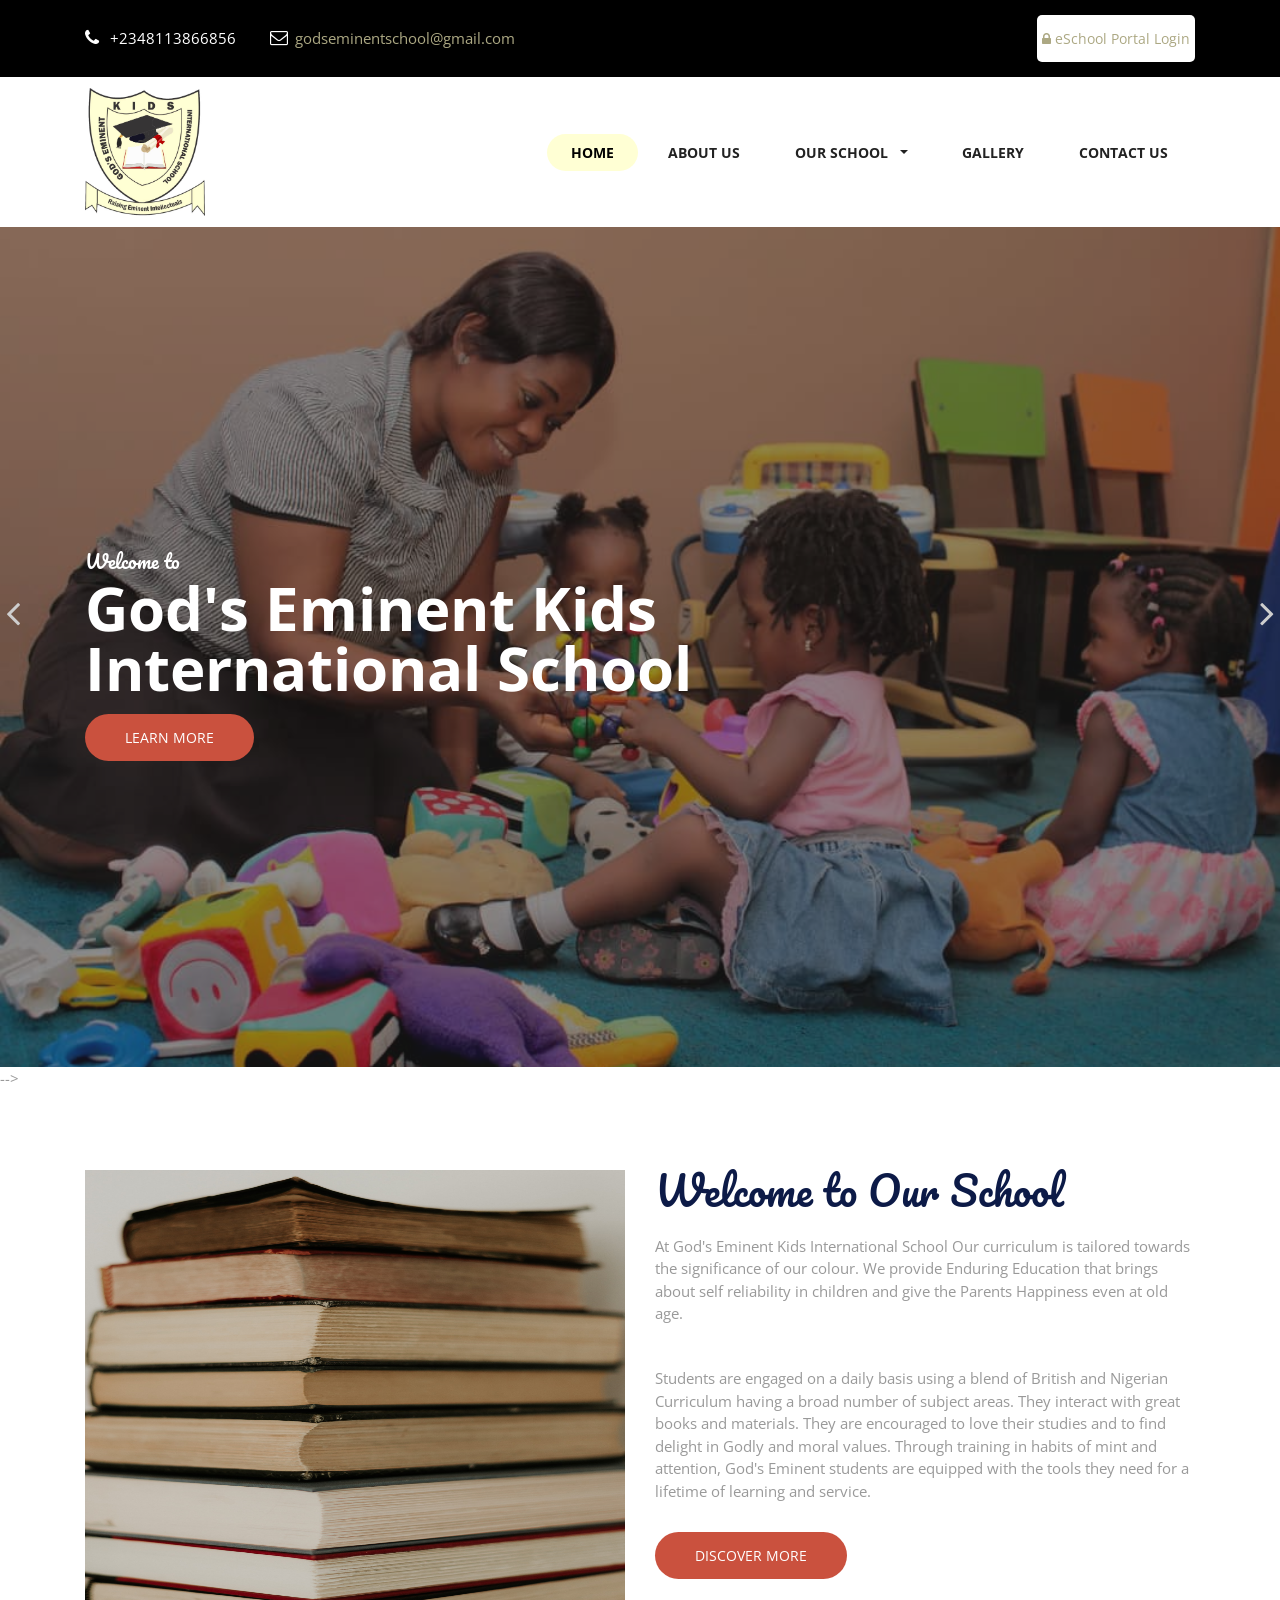
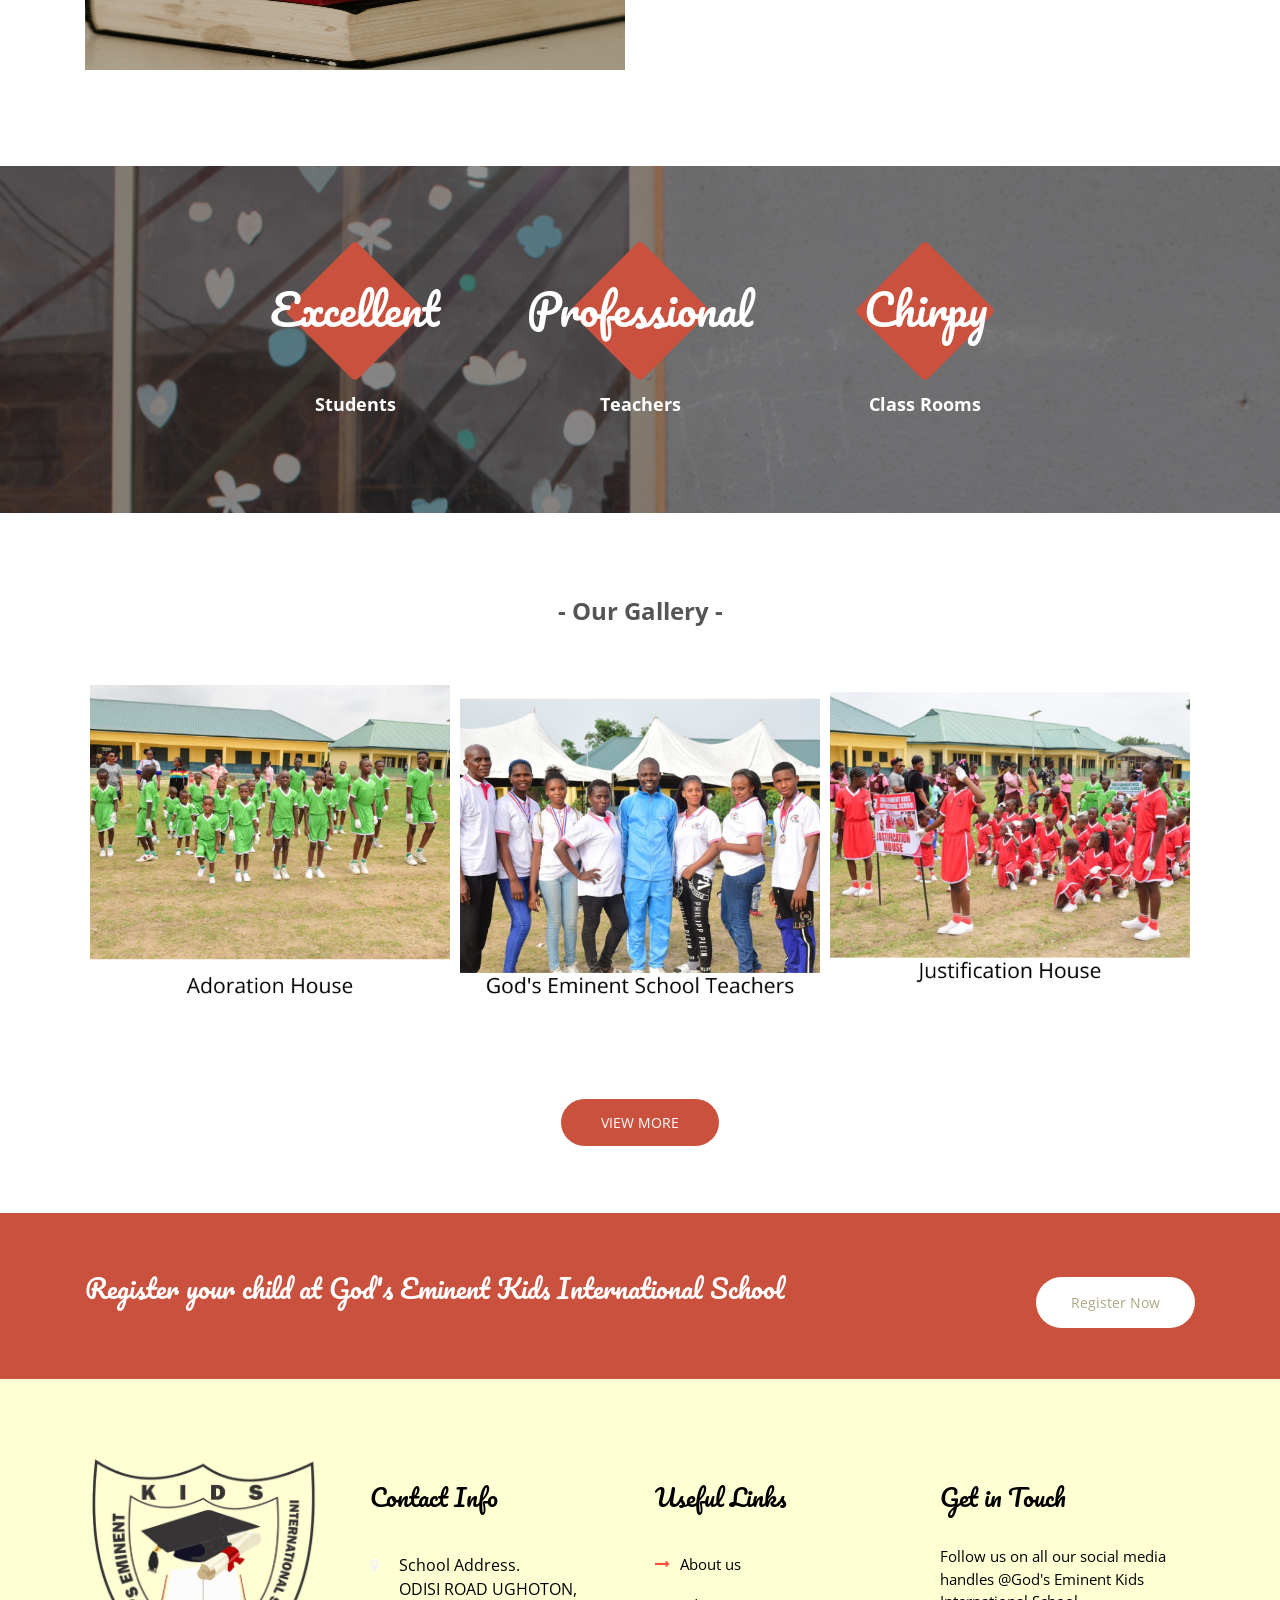
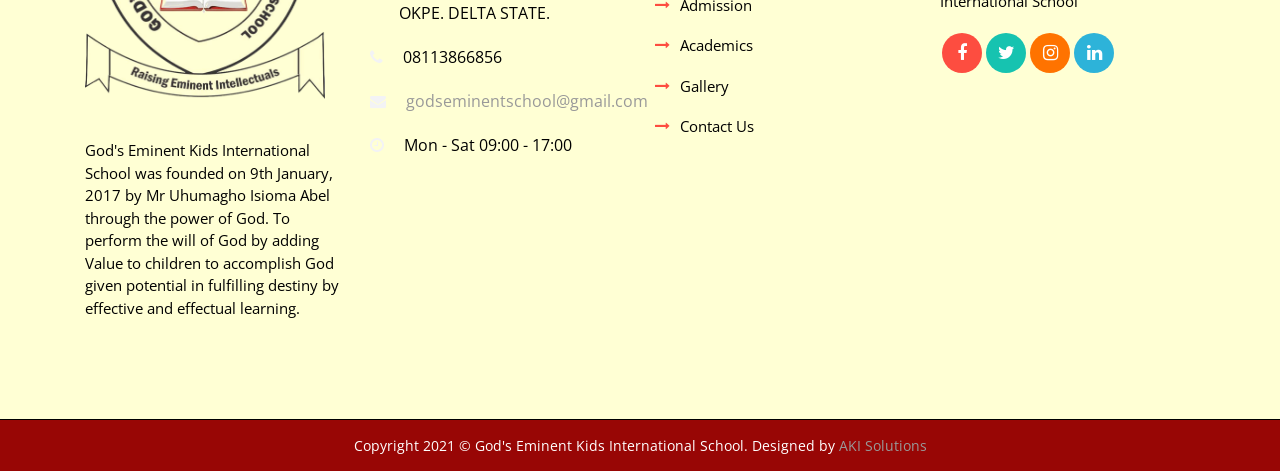
==== index.html @ f610c76d "first commit" ====
<!DOCTYPE html>
<html lang="en">

<!-- Mirrored from rometheme.net/html/kids/index.html by HTTrack Website Copier/3.x [XR&CO'2014], Tue, 15 Dec 2020 20:37:47 GMT -->
<!-- Added by HTTrack -->
<meta http-equiv="content-type" content="text/html;charset=UTF-8" /><!-- /Added by HTTrack -->

<head>
	<!-- Basic Page Needs
    ================================================== -->
	<meta charset="utf-8">
	<!--[if IE]><meta http-equiv="x-ua-compatible" content="IE=9" /><![endif]-->
	<meta name="viewport" content="width=device-width, initial-scale=1">
	<title>God's Eminent School</title>



	<!-- ==============================================
	Favicons
	=============================================== -->
	<!-- <link rel="apple-touch-icon" sizes="180x180" href="favicon/apple-touch-icon.png"> -->
    <link rel="icon" type="image/png" sizes="32x32" href="favicon/favicon-32x32.png">
    <!-- <link rel="icon" type="image/png" sizes="16x16" href="favicon/favicon-16x16.png"> -->
    <link rel="manifest" href="favicon/site.webmanifest">

	<link rel="stylesheet" href="https://cdnjs.cloudflare.com/ajax/libs/animate.css/4.1.1/animate.min.css" />
	<!-- ==============================================
	CSS VENDOR
	=============================================== -->
	<link rel="stylesheet" type="text/css" href="css/vendor/bootstrap.min.css" />
	<link rel="stylesheet" type="text/css" href="css/vendor/font-awesome.min.css">
	<link rel="stylesheet" type="text/css" href="css/vendor/owl.carousel.min.css">
	<link rel="stylesheet" type="text/css" href="css/vendor/owl.theme.default.min.css">
	<link rel="stylesheet" type="text/css" href="css/vendor/magnific-popup.css">
	<link rel="stylesheet" type="text/css" href="css/vendor/animate.min.css">

	<!-- ==============================================
	Custom Stylesheet
	=============================================== -->
	<link rel="stylesheet" type="text/css" href="css/style.css" />

	<script src="js/vendor/modernizr.min.js"></script>

	<script src='../../google_analytics_auto.html'></script>
</head>

<body>

	<!-- LOAD PAGE -->
	<div class="animationload">
		<div class="loader"></div>
	</div>

	<!-- BACK TO TOP SECTION -->
	<a href="#0" class="cd-top cd-is-visible cd-fade-out">Top</a>

	<!-- HEADER -->
	<div class="header header-1">

		<!-- TOPBAR -->
		<div class="topbar">
			<div class="container">
				<div class="row align-items-center">
					<div class="col-sm-8 col-md-6">
						<div class="info">
							<div class="info-item">
								<i class="fa fa-phone"></i> 
								+2348113866856
							</div>
							<div class="info-item">
								<i class="fa fa-envelope-o"></i> <a href="godseminentschool@gmail.com"
									title="">godseminentschool@gmail.com
								</a>
							</div>
						</div>
					</div>
					<div class="col-sm-4 col-md-6">
						<div class=" pull-right d-inline-flex" style="margin: 15px 0px 15px 0px;">
							<!--<a href="https://www.facebook.com/Crownimperials/" class="fb"><i class="fa fa-facebook"></i></a> 
							<a href="https://twitter.com/SchoolCrown" class="tw"><i class="fa fa-twitter"></i></a> 
							<a href="#" class="ig"><i class="fa fa-instagram"></i></a> 
							<a href="#" class="in"><i class="fa fa-linkedin"></i></a> -->
							<a href="https://eschool-ng.com/login.php" class="btn btn-primary kkd"> <i
									class="fa fa-lock"></i> eSchool Portal Login</a>
							<style>
								.sosmed-icon a {
									color: #ffffff;
									background-color: #ffffff;

								}

								.kkd {
									border-radius: 5px !important;
									background-color: #ffffff !important;
									padding-left: 5px;
									padding-right: 5px;


								}
							</style>
						</div>
					</div>
				</div>
			</div>
		</div>

		<!-- NAVBAR SECTION -->
		<div class="navbar-main">
			<div class="container">
				<nav id="navbar-example" class="navbar navbar-expand-lg">
					<a class="navbar-brand jk" href="index.html">
						<img src="images/GodEminents/logo.jpeg" alt="logo">
					</a>

					<style type="text/css">
						.jk img {
							width: 120px;
							height: auto;
						}

						@media screen and (max-width: 768px) {
							.navbar-main.stiky .navbar-brand img {
								width: 120px;
								text-align: center;
								margin: 0 40px 0 40px;
							}

							.jk img {
								width: 120px;
								height: auto;
							}

							.navbar-brand {
								margin-right: 0;
							}
						}
					</style>
					<button class="navbar-toggler" type="button" data-toggle="collapse" data-target="#navbarNavDropdown"
						aria-controls="navbarNavDropdown" aria-expanded="false" aria-label="Toggle navigation">
						<span class="navbar-toggler-icon"></span>
					</button>
					<div class="collapse navbar-collapse" id="navbarNavDropdown">
						<ul class="navbar-nav ml-auto">
							<li class="nav-item active">
								<a class="nav-link" href="index.html">HOME</a>
							</li>
							<li class="nav-item">
								<a class="nav-link" href="about.html">ABOUT US</a>
							</li>
							<li class="nav-item dropdown dmenu">
								<a class="nav-link dropdown-toggle" href="#" role="button" data-toggle="dropdown"
									aria-haspopup="true" aria-expanded="false">
									OUR SCHOOL
								</a>
								<div class="dropdown-menu">
									<a class="dropdown-item" href="admission.html">ADMISSION</a>


								</div>
							</li>
							<!-- <li class="nav-item dropdown dmenu">
								<a class="nav-link dropdown-toggle" href="#" role="button" data-toggle="dropdown"
									aria-haspopup="true" aria-expanded="false">
									ACADEMICS
								</a>
								<div class="dropdown-menu">
									<a class="dropdown-item" href="academics.html">OVERVIEW</a>
									<a class="dropdown-item" href="curriculum.html">OUR CURRICULUM</a>

								</div>
							</li> -->
							<li class="nav-item">
								<a class="nav-link" href="gallery.html">GALLERY</a>
							</li>
							<li class="nav-item">
								<a class="nav-link" href="contact.html">CONTACT US</a>
							</li>
						</ul>
					</div>
				</nav> <!-- -->

			</div>
		</div>

	</div>
	<!-- BANNER -->
	<div id="oc-fullslider" class="banner">
		<div class="owl-carousel owl-theme full-screen">
			<div class="item">
				<img src="images/hh15.jpg" alt="Slider">
				<div class="overlay-bg"></div>
				<div class="container d-flex align-items-center">
					<div class="wrap-caption animate__animated animate__backInLeft">
						<h4 class="caption-supheading" style="color: white !important;">Welcome to</h4>
						<h1 class="caption-heading">God's Eminent Kids International School</h1>
						<a href="#move" class="btn btn-secondary mt-3">LEARN MORE</a>
					</div>
				</div>

				<style type="text/css">
					.animate__animated.animate__backInLeft {
						--animate-duration: 2s;
					}

					.kd .animate__animated.animate__backInLeft {
						--animate-duration: 12s;
					}
				</style>
			</div>
			<div class="item">
				<img src="images/GodEminents/b2.jpeg" alt="Slider">
				<div class="overlay-bg"></div>
				<div class="container d-flex align-items-center">
					<div class="wrap-caption kd animate__animated animate__backInLeft">
						<h4 class="caption-supheading" style="color: white !important;">God's Eminent Kids International School </h4>
						<h1 class="caption-heading">Raising Eminent Intellectuals</h1>
						<a href="#move" class="btn btn-secondary mt-3">LEARN MORE</a>
					</div>
				</div>
			</div>
			<!-- <div class="item">
				<img src="images/b2.jpg" alt="Slider">
				<div class="overlay-bg"></div>
				<div class="container d-flex align-items-center">
					<div class="wrap-caption">
						<h4 class="caption-supheading" style="color: white !important;">Give your child</h4>
						<h1 class="caption-heading">A Great Head start in Life</h1>
						<a href="#move" class="btn btn-secondary mt-3">LEARN MORE</a>
					</div>
				</div>
			</div> -->
		</div>
		<div class="custom-nav owl-nav"></div>
	</div>

	<!-- SHORTCUT -->
	<!-- <div class="section services">
		<div class="content-wrap pb-3">
			<div class="container">
				<div class="row">
					<div class="col-sm-12 col-md-12">
						<div class="row col-0 overlap no-gutters">
							<div class="col-sm-12 col-md-3 col-lg-3">
								<!-- BOX 1 -->
								<!-- <div class="rs-feature-box-1 bg-primary">
									<i class="fa fa-university"></i>
									<div class="body">
										<h4>Academics</h4>

										<div class="spacer-10"></div>
										<a href="academics.html" class="btn"
											style="background-color: #A29779 !important;">LEARN MORE</a>
									</div>
								</div>
							</div> -->
							<!-- <div class="col-sm-12 col-md-3 col-lg-3">
								<!-- BOX 2 -->
								<!-- <div class="rs-feature-box-1 bg-secondary">
									<i class="fa fa-comments"></i>
									<div class="body">
										<h4>Newsletter/Term planner</h4>
										<!-- <p>Sedut perspiciatis unde omnis iste natus error sit voluptatem accusantium dolore mque laudantium</p> -->
										<!-- <div class="spacer-10"></div>
										<a href="newsletter.html" class="btn"
											style="background-color: #A29779 !important;">LEARN MORE</a>
									</div>
								</div>
							</div> --> 
							<!-- <div class="col-sm-12 col-md-3 col-lg-3">
								<!-- BOX 3 -->
								<!-- <div class="rs-feature-box-1 bg-tertiary">
									<i class="fa fa-graduation-cap"></i>
									<div class="body">
										<h4>Admission</h4>

										<div class="spacer-10"></div>
										<a href="admission.html" class="btn"
											style="background-color: #A29779 !important;">LEARN MORE</a>
									</div>
								</div>
							</div> --> -->


							<!-- <div class="col-sm-12 col-md-3 col-lg-3">
								<!-- BOX 3 -->
								<!-- <div class="rs-feature-box-1 bg-tertiary" style="background-color: #03a9f4 !important;">
									<i class="fa fa-bookmark-o"></i>
									<div class="body">
										<h4>Our Curriculum</h4>

										<div class="spacer-10"></div>
										<a href="curriculum.html" class="btn"
											style="background-color: #A29779 !important;">LEARN MORE</a>
									</div>
								</div>
							</div>

						</div>
					</div>
				</div>
			</div>
		</div>
	</div> --> 

	<!-- WELCOME TO KIDS -->
	<div class="section" id="move">
		<div class="content-wrap">
			<div class="container">
				<div class="row">
					<div class="col-sm-12 col-md-12 col-lg-6">
						<img src="images/ab.jpg" alt="" class="img-fluid img-border mb-3" style="height: 500px; width: 100%; object-fit: fill;"/>
					</div>
					<div class="col-sm-12 col-md-12 col-lg-6">
						<h2 class="section-heading">
							Welcome to Our School
						</h2>
						<p> At God's Eminent Kids International School Our curriculum is tailored towards the significance of our colour. 
							We provide Enduring Education that brings about self reliability in children and give the 
							Parents Happiness even at old age.
						</p> <br>


						<p> Students are engaged on a daily basis using a blend of British and Nigerian Curriculum
							having a broad number of subject areas. They interact with great books and materials. They
							are encouraged to love their studies and to find delight in Godly and moral values. Through
							training in habits of mint and attention, God's Eminent students are equipped with the
							tools they need for a lifetime of learning and service.
						</p>
						<div class="spacer-10"></div>
						<a href="about.html" class="btn btn-secondary">DISCOVER MORE</a>
						<div class="spacer-30"></div>
					</div>
				</div>
			</div>
		</div>
	</div>

	<!-- FUNFACT -->
	<div class="section bgi-overlay bgi-cover-center" data-background="images/hh00.jpg"
		style="background-position: top;">
		<div class="content-wrap">
			<div class="container">
				<div class="row">
					<!-- Item 1 -->
					<div class="col-sm-6 col-md-3">
						<div class="rs-funfact bg-primary">
							<div class="box-fun">
								<h2>Excellent</h2>
							</div>
							<div class="title">Students</div>
						</div>
					</div>
					<!-- Item 2 -->
					<div class="col-sm-6 col-md-3">
						<div class="rs-funfact bg-secondary">
							<div class="box-fun">
								<h2>Professional</h2>
							</div>
							<div class="title">Teachers</div>
						</div>
					</div>
					<!-- Item 3 -->
					<div class="col-sm-6 col-md-3">
						<div class="rs-funfact bg-tertiary">
							<div class="box-fun">
								<h2>Chirpy</h2>
							</div>
							<div class="title">Class Rooms</div>
						</div>
					</div>
					<!-- Item 4 -->
					<!-- <div class="col-sm-6 col-md-3">
						<div class="rs-funfact bg-quaternary">
							<div class="box-fun">
								<h2>Comfortable</h2>
							</div>
							<div class="title"> School bus</div>
						</div>
					</div> -->
				</div>
			</div>
		</div>
	</div>




	<!-- OUR GALLERY -->
	<div class="section">
		<div class="content-wrap">
			<div class="container">

				<div class="row">
					<div class="col-sm-12 col-md-12">
						<p class="supheading text-center">Our Gallery</p>
						
					</div>
				</div>

				<div class="row popup-gallery gutter-5">
					<!-- Item 1 -->
					<div class="col-xs-12 col-md-6 col-lg-4">
					 <div class="box-gallery">
							<a href="images/GodEminents/Add a subheading/6.png" title="Gallery #1">
								<img src="images/GodEminents/Add a subheading/6.png" alt="" class="img-fluid">
								<div class="project-info">
									<div class="project-icon">
										<span class="fa fa-search"></span>
									</div>
								</div>
							</a>
						</div>
					</div>
					<!-- Item 2 -->
					<div class="col-xs-12 col-md-6 col-lg-4">
						<div class="box-gallery">
							<a href="images/GodEminents/Add a subheading/4.png" title="Gallery #2">
								<img src="images/GodEminents/Add a subheading/4.png" alt="" class="img-fluid">
								<div class="project-info">
									<div class="project-icon">
										<span class="fa fa-search"></span>
									</div>
								</div>
							</a>
						</div>
					</div>
					<!-- Item 3 -->
					<div class="col-xs-12 col-md-6 col-lg-4">
						<div class="box-gallery">
							<a href="images/GodEminents/Add a subheading/3.png" title="Gallery #3">
								<img src="images/GodEminents/Add a subheading/3.png" alt="" class="img-fluid">
								<div class="project-info">
									<div class="project-icon">
										<span class="fa fa-search"></span>
									</div>
								</div>
							</a>
						</div>
					</div>
					<!-- Item 4 -->
					<!-- <div class="col-xs-12 col-md-6 col-lg-4">
						<div class="box-gallery">
							<a href="images/hh14.jpg" title="Gallery #4">
								<img src="images/hh14.jpg" alt="" class="img-fluid">
								<div class="project-info">
									<div class="project-icon">
										<span class="fa fa-search"></span>
									</div>
								</div>
							</a>
						</div>
					</div> -->
					<!-- Item 5 -->
					<!-- <div class="col-xs-12 col-md-6 col-lg-4">
						<div class="box-gallery">
							<a href="images/hh11.jpg" title="Gallery #5">
								<img src="images/hh11.jpg" alt="" class="img-fluid">
								<div class="project-info">
									<div class="project-icon">
										<span class="fa fa-search"></span>
									</div>
								</div>
							</a>
						</div>
					</div> -->
					<!-- Item 6 -->
					<!-- <div class="col-xs-12 col-md-6 col-lg-4">
						<div class="box-gallery">
							<a href="images/hh14.jpg" title="Gallery #6">
								<img src="images/hh14.jpg" alt="" class="img-fluid">
								<div class="project-info">
									<div class="project-icon">
										<span class="fa fa-search"></span>
									</div>
								</div>
							</a>
						</div>
					</div>  -->


				</div>

			</div>
		</div>
		<div class="text-center">
			<a href="gallery.html" class="btn btn-secondary" style="margin:auto;">VIEW MORE</a>
		</div>
	</div>

	<br> <br> <br>

	<style type="text/css">
		.rs-news-1 .media-box {
			width: 100%;
			margin-bottom: 20px;
			position: relative;
			z-index: 1;
			overflow: hidden;
			background-color: rgb(10 10 10 / 84%);
		}

		.kk {
			background-color: #CA513E !important;
		}
	</style>


	<!-- CTA -->
	<div class="section bg-tertiary kk">
		<div class="content-wrap py-5">
			<div class="container">
				<div class="row align-items-center">
					<div class="col-sm-12 col-md-12">
						<div class="cta-1">
							<div class="body-text mb-3">
								<h3 class="my-1 text-secondary">Register your child at God's Eminent Kids International School</h3>

							</div>
							<div class="body-action">
								<a href="contact.html" class="btn btn-primary mt-3">Register Now</a>
							</div>
						</div>
					</div>
				</div>
			</div>
		</div>
	</div>

	<style type="text/css">
		.footer .footer-item .footer-title {

			color: #f7f9fd;
		}

		.list-info li .info-icon {
			display: table-cell;
			color: #f3f3f5;
		}

		.footer .footer-item .list li a:before {
			content: '\f178';
			font-family: FontAwesome;
			left: 0;
			position: absolute;
			color: #FD4D40;
		}
	</style>

	<!-- FOOTER SECTION -->
	<div style="background-color: #ffffd4; color: #000;" class="footer" data-background="images/footer.jpg">
		<div style="background-color: #ffffd4; color: #000;" class="content-wrap">
			<div style="background-color: #ffffd4; color: #000;" class="container">

				<div class="row">
					<div class="col-sm-12 col-md-6 col-lg-3">
						<div class="footer-item">
							<img src="images/GodEminents/logo-removebg-preview.png" alt="logo bottom" class="logo-bottom">
							<div class="spacer-30"></div>
							<p>God's Eminent Kids International School was founded on 9th January, 2017 by Mr Uhumagho Isioma Abel through the power of God.
								To perform the will of God by adding Value to children to accomplish God given potential in fulfilling destiny by effective and effectual learning. </p>

						</div>
					</div>

					<div class="col-sm-12 col-md-6 col-lg-3">
						<div class="footer-item">
							<div style="color: #000;" class="footer-title">
								Contact Info
							</div>
							<ul class="list-info">
								<li>
									<div class="info-icon">
										<span class="fa fa-map-marker"></span>
									</div>
									<div style="color: #000;" class="info-text"> School Address. <br> 
										ODISI ROAD UGHOTON, OKPE. DELTA STATE.
									</div>
								</li>
								<li>
									<div class="info-icon">
										<span class="fa fa-phone"></span>
									</div>
									<div class="info-text"> 08113866856 </div>
								</li>
								<li>
									<div class="info-icon">
										<span class="fa fa-envelope"></span>
									</div>
									<div class="info-text"><a href="mailto:godseminentschool@gmail.com" title="">godseminentschool@gmail.com</a></div>
								</li>
								<li>
									<div class="info-icon">
										<span class="fa fa-clock-o"></span>
									</div>
									<div class="info-text">Mon - Sat 09:00 - 17:00</div>
								</li>
							</ul>

						</div>
					</div>




					<div class="col-sm-12 col-md-6 col-lg-3">
						<div class="footer-item">
							<div style="color: #000;" class="footer-title">
								Useful Links
							</div>

							<ul class="list">
								<li><a href="about.html" title="About us" style="color: black;">About us</a></li>
								<li><a href="admission.html" title="Admission" style="color: black;">Admission</a></li>
								<li><a href="academics.html" title="Academics" style="color: black;">Academics</a></li>
								<li><a href="gallery.html" title="Gallery" style="color: black;">Gallery</a></li>
								<li><a href="contact.html" title="Contact Us" style="color: black;">Contact Us</a></li>
							</ul>

						</div>
					</div>

					<div class="col-sm-12 col-md-6 col-lg-3">
						<div class="footer-item">
							<div style="color: #000;" class="footer-title">
								Get in Touch
							</div>
							<p>Follow us on all our social media handles @God's Eminent Kids International School</p>
							<div class="sosmed-icon d-inline-flex">
								<a href="#" class="fb"><i class="fa fa-facebook"></i></a>
								<a href="#" class="tw"><i class="fa fa-twitter"></i></a>
								<a href="#" class="ig"><i class="fa fa-instagram"></i></a>
								<a href="#" class="in"><i class="fa fa-linkedin"></i></a>
							</div>
						</div>
					</div>
				</div>
			</div>
		</div>

		<div class="fcopy">
			<div class="container">
				<div class="row">
					<div class="col-sm-12 col-md-12">
						<p style="color: #fff;" class="ftex">Copyright 2021 &copy; <span class="color-primary">God's Eminent Kids International School</span>.
							Designed by <span class="color-primary"> <a href="https://akisolutions.com.ng/">AKI Solutions </a></span></p>
					</div>
				</div>
			</div>
		</div>

	</div>

	<!-- JS VENDOR -->
	<script src="js/vendor/jquery.min.js"></script>
	<script src="js/vendor/bootstrap.min.js"></script>
	<script src="js/vendor/owl.carousel.js"></script>
	<script src="js/vendor/jquery.magnific-popup.min.js"></script>

	<!-- SENDMAIL -->
	<script src="js/vendor/validator.min.js"></script>
	<script src="js/vendor/form-scripts.js"></script>

	<script src="js/script.js"></script>

</body>

</html>
---- css/style.css ----
@charset "UTF-8";
@import url("https://fonts.googleapis.com/css?family=Open+Sans:400,700|Pacifico");
@font-face {
  font-family: 'sas-webfont';
  src: url("../fonts/sas-webfontc56b.eot?51534236");
  src: url("../fonts/sas-webfontc56b.eot?51534236#iefix") format("embedded-opentype"), url("../fonts/sas-webfontc56b.woff2?51534236") format("woff2"), url("../fonts/sas-webfontc56b.woff?51534236") format("woff"), url("../fonts/sas-webfontc56b.ttf?51534236") format("truetype"), url("../fonts/sas-webfontc56b.svg?51534236#sas-webfont") format("svg");
  font-weight: normal;
  font-style: normal; }
.sas {
  font-family: "sas-webfont";
  font-style: normal;
  font-weight: normal;
  speak: none;
  display: inline-block;
  text-decoration: inherit;
  width: 1em;
  margin-right: .2em;
  text-align: center;
  /* opacity: .8; */
  /* For safety - reset parent styles, that can break glyph codes*/
  font-variant: normal;
  text-transform: none;
  /* fix buttons height, for twitter bootstrap */
  line-height: 1em;
  /* Animation center compensation - margins should be symmetric */
  /* remove if not needed */
  margin-left: .2em;
  /* you can be more comfortable with increased icons size */
  /* font-size: 120%; */
  /* Font smoothing. That was taken from TWBS */
  -webkit-font-smoothing: antialiased;
  -moz-osx-font-smoothing: grayscale;
  /* Uncomment for 3D effect */
  /* text-shadow: 1px 1px 1px rgba(127, 127, 127, 0.3); */ }

.sas-1:before {
  content: '\e801'; }

/* '' */
/* -------------------- 
TOPBAR SETTING
-----------------------*/
/* -------------------- 
NAVBAR SETTING
-----------------------*/
/* -------------------- 
FOOTER SETTING
-----------------------*/
/* -------------------- 
BUTTON SETTING
-----------------------*/
.bolder {
  font-weight: 600; }

.cfix {
  content: '';
  display: block;
  width: 100%;
  clear: both; }

/**
 * 1. - NORMALIZE CSS
 * -----------------------------------------------------------------------------
 */
/*! normalize.css v8.0.1 | MIT License | github.com/necolas/normalize.css */
/* Document
   ========================================================================== */
/**
 * 1. Correct the line height in all browsers.
 * 2. Prevent adjustments of font size after orientation changes in iOS.
 */
html {
  line-height: 1.15;
  /* 1 */
  -webkit-text-size-adjust: 100%;
  /* 2 */ }

/* Sections
   ========================================================================== */
/**
 * Remove the margin in all browsers.
 */
body {
  margin: 0; }

/**
 * Render the `main` element consistently in IE.
 */
main {
  display: block; }

/**
 * Correct the font size and margin on `h1` elements within `section` and
 * `article` contexts in Chrome, Firefox, and Safari.
 */
h1 {
  font-size: 2em;
  margin: 0.67em 0; }

/* Grouping content
   ========================================================================== */
/**
 * 1. Add the correct box sizing in Firefox.
 * 2. Show the overflow in Edge and IE.
 */
hr {
  box-sizing: content-box;
  /* 1 */
  height: 0;
  /* 1 */
  overflow: visible;
  /* 2 */ }

/**
 * 1. Correct the inheritance and scaling of font size in all browsers.
 * 2. Correct the odd `em` font sizing in all browsers.
 */
pre {
  font-family: monospace, monospace;
  /* 1 */
  font-size: 1em;
  /* 2 */ }

/* Text-level semantics
   ========================================================================== */
/**
 * Remove the gray background on active links in IE 10.
 */
a {
  background-color: transparent; }

/**
 * 1. Remove the bottom border in Chrome 57-
 * 2. Add the correct text decoration in Chrome, Edge, IE, Opera, and Safari.
 */
abbr[title] {
  border-bottom: none;
  /* 1 */
  text-decoration: underline;
  /* 2 */
  text-decoration: underline dotted;
  /* 2 */ }

/**
 * Add the correct font weight in Chrome, Edge, and Safari.
 */
b,
strong {
  font-weight: bolder; }

/**
 * 1. Correct the inheritance and scaling of font size in all browsers.
 * 2. Correct the odd `em` font sizing in all browsers.
 */
code,
kbd,
samp {
  font-family: monospace, monospace;
  /* 1 */
  font-size: 1em;
  /* 2 */ }

/**
 * Add the correct font size in all browsers.
 */
small {
  font-size: 80%; }

/**
 * Prevent `sub` and `sup` elements from affecting the line height in
 * all browsers.
 */
sub,
sup {
  font-size: 75%;
  line-height: 0;
  position: relative;
  vertical-align: baseline; }

sub {
  bottom: -0.25em; }

sup {
  top: -0.5em; }

/* Embedded content
   ========================================================================== */
/**
 * Remove the border on images inside links in IE 10.
 */
img {
  border-style: none; }

/* Forms
   ========================================================================== */
/**
 * 1. Change the font styles in all browsers.
 * 2. Remove the margin in Firefox and Safari.
 */
button,
input,
optgroup,
select,
textarea {
  font-family: inherit;
  /* 1 */
  font-size: 100%;
  /* 1 */
  line-height: 1.15;
  /* 1 */
  margin: 0;
  /* 2 */ }

/**
 * Show the overflow in IE.
 * 1. Show the overflow in Edge.
 */
button,
input {
  /* 1 */
  overflow: visible; }

/**
 * Remove the inheritance of text transform in Edge, Firefox, and IE.
 * 1. Remove the inheritance of text transform in Firefox.
 */
button,
select {
  /* 1 */
  text-transform: none; }

/**
 * Correct the inability to style clickable types in iOS and Safari.
 */
button,
[type="button"],
[type="reset"],
[type="submit"] {
  -webkit-appearance: button; }

/**
 * Remove the inner border and padding in Firefox.
 */
button::-moz-focus-inner,
[type="button"]::-moz-focus-inner,
[type="reset"]::-moz-focus-inner,
[type="submit"]::-moz-focus-inner {
  border-style: none;
  padding: 0; }

/**
 * Restore the focus styles unset by the previous rule.
 */
button:-moz-focusring,
[type="button"]:-moz-focusring,
[type="reset"]:-moz-focusring,
[type="submit"]:-moz-focusring {
  outline: 1px dotted ButtonText; }

/**
 * Correct the padding in Firefox.
 */
fieldset {
  padding: 0.35em 0.75em 0.625em; }

/**
 * 1. Correct the text wrapping in Edge and IE.
 * 2. Correct the color inheritance from `fieldset` elements in IE.
 * 3. Remove the padding so developers are not caught out when they zero out
 *    `fieldset` elements in all browsers.
 */
legend {
  box-sizing: border-box;
  /* 1 */
  color: inherit;
  /* 2 */
  display: table;
  /* 1 */
  max-width: 100%;
  /* 1 */
  padding: 0;
  /* 3 */
  white-space: normal;
  /* 1 */ }

/**
 * Add the correct vertical alignment in Chrome, Firefox, and Opera.
 */
progress {
  vertical-align: baseline; }

/**
 * Remove the default vertical scrollbar in IE 10+.
 */
textarea {
  overflow: auto; }

/**
 * 1. Add the correct box sizing in IE 10.
 * 2. Remove the padding in IE 10.
 */
[type="checkbox"],
[type="radio"] {
  box-sizing: border-box;
  /* 1 */
  padding: 0;
  /* 2 */ }

/**
 * Correct the cursor style of increment and decrement buttons in Chrome.
 */
[type="number"]::-webkit-inner-spin-button,
[type="number"]::-webkit-outer-spin-button {
  height: auto; }

/**
 * 1. Correct the odd appearance in Chrome and Safari.
 * 2. Correct the outline style in Safari.
 */
[type="search"] {
  -webkit-appearance: textfield;
  /* 1 */
  outline-offset: -2px;
  /* 2 */ }

/**
 * Remove the inner padding in Chrome and Safari on macOS.
 */
[type="search"]::-webkit-search-decoration {
  -webkit-appearance: none; }

/**
 * 1. Correct the inability to style clickable types in iOS and Safari.
 * 2. Change font properties to `inherit` in Safari.
 */
::-webkit-file-upload-button {
  -webkit-appearance: button;
  /* 1 */
  font: inherit;
  /* 2 */ }

/* Interactive
   ========================================================================== */
/*
 * Add the correct display in Edge, IE 10+, and Firefox.
 */
details {
  display: block; }

/*
 * Add the correct display in all browsers.
 */
summary {
  display: list-item; }

/* Misc
   ========================================================================== */
/**
 * Add the correct display in IE 10+.
 */
template {
  display: none; }

/**
 * Add the correct display in IE 10.
 */
[hidden] {
  display: none; }

/**
 * 2. GLOBAL STYLES
 * -----------------------------------------------------------------------------
 */
/*1.1 GENERAL STYLES*/
body,
button,
input,
select,
textarea {
  color: #999999;
  font-family: "Open Sans", sans-serif;
  font-weight: 400;
  font-size: 15px;
  line-height: 1.5;
  position: relative;
  background-color: #fff; }

html, body {
  width: 100%;
  height: 100%; }

/* 1.3. ANCHOR */
a {
  color: #999999;
  text-decoration: none; }
  a:hover {
    color: #FD4D40;
    text-decoration: none; }

/* 1.4. HEADING & PARAGRAPH */
p {
  margin: 0 0 20px 0; }

h1,
h2,
.banner-page .title-page,
h3,
h4,
.rs-team-1 .title,
h5 {
  font-family: "Pacifico", cursive;
  font-weight: 400;
  margin-top: 10px;
  margin-bottom: 20px; }

h1 {
  font-size: 3.571em;
  line-height: normal; }

h2, .banner-page .title-page {
  font-size: 2.857em;
  line-height: normal; }

h3 {
  font-size: 1.714em;
  line-height: normal; }

h4, .rs-team-1 .title {
  font-size: 1.286em;
  line-height: normal; }

h5 {
  font-size: 14px;
  line-height: 22px; }

h6 {
  font-size: 13px; }

strong, b {
  font-weight: 700; }

ol {
  margin-left: 24px; }

ul {
  list-style: initial;
  margin-left: 24px; }
  ul li {
    margin: 8px 0; }

/* CUSTOM GLOBAL */
.content-wrap {
  padding: 80px 0; }

.content-wrap-60 {
  padding: 60px 0; }

.content-wrap-40 {
  padding: 40px 0; }

.spacer-content {
  height: 80px; }
  .spacer-content::after {
    display: block;
    content: "";
    clear: both; }

.uk16 {
  font-size: 16px; }

.uk18 {
  font-size: 18px; }

.uk21 {
  font-size: 21px; }

.uk24 {
  font-size: 24px; }

.uk36 {
  font-size: 36px; }

.uk48 {
  font-size: 48px; }

.uk60 {
  font-size: 60px; }

.uk72 {
  font-size: 72px; }

.spacer-10 {
  height: 10px; }
  .spacer-10::after {
    display: block;
    content: "";
    clear: both; }

.spacer-30 {
  height: 30px; }
  .spacer-30::after {
    display: block;
    content: "";
    clear: both; }

.spacer-50 {
  height: 50px; }
  .spacer-50::after {
    display: block;
    content: "";
    clear: both; }

.spacer-70 {
  height: 70px; }
  .spacer-70::after {
    display: block;
    content: "";
    clear: both; }

.spacer-90 {
  height: 90px; }
  .spacer-90::after {
    display: block;
    content: "";
    clear: both; }

.spacer-110 {
  height: 110px; }
  .spacer-110::after {
    display: block;
    content: "";
    clear: both; }

.spacer-content {
  height: 80px; }
  .spacer-content::after {
    display: block;
    content: "";
    clear: both; }

.section {
  position: relative; }

.section-heading {
  font-size: 40px;
  line-height: 1em;
  margin-bottom: 20px;
  /*padding-top: 0; */
  margin-top: 0;
  padding-bottom: 5px;
  position: relative;
  color: #0c1a47; }
  .section-heading.light {
    color: #FD4D40; }
    .section-heading.light span {
      color: #ffffff; }
    .section-heading.light:after {
      background: #ffffff; }
  .section-heading.text-center {
    text-align: center; }
    .section-heading.text-center:after {
      margin-left: auto;
      margin-right: auto; }
  @media (max-width: 767px) {
    .section-heading {
      font-size: 32px; } }

.supheading {
  font-size: 24px;
  font-weight: 700;
  color: #555555; }
  .supheading:before, .supheading:after {
    content: " - "; }

.subheading {
  margin-top: -20px;
  margin-bottom: 30px;
  color: #666666;
  font-family: "Pacifico", cursive;
  font-size: 18px; }
  .subheading.text-center {
    width: 60%;
    margin-left: auto;
    margin-right: auto; }

.title-heading {
  font-size: 24px;
  font-family: "Pacifico", cursive;
  font-weight: 700; }

.section-border {
  border-bottom: 1px solid #cccccc; }

.font-primary {
  font-family: "Open Sans", sans-serif; }

.font-secondary {
  font-family: "Pacifico", cursive; }

.bgi-cover-center {
  background-size: cover;
  background-position: center; }

.bgi-cover-center {
  background-size: cover;
  background-position: center; }

.bgi-cover-fixed {
  background-size: cover;
  background-position: center;
  background-attachment: fixed; }

.bgi-repeat {
  background-repeat: repeat; }

.bgi-right {
  background-position: right;
  background-size: auto;
  background-repeat: no-repeat; }

.bgi-left {
  background-position: left;
  background-size: auto;
  background-repeat: no-repeat; }

.bgi-overlay {
  position: relative;
  background-position: center; }
  .bgi-overlay:before {
    content: '';
    position: absolute;
    top: 0;
    left: 0;
    right: 0;
    bottom: 0;
    background-color: rgba(34, 34, 34, 0.5); }

blockquote {
  padding: 15px 20px;
  background-color: #f6f6f6;
  margin: 0 0 20px;
  border-left: 5px solid #FD4D40;
  font-style: italic; }

blockquote.quote {
  padding: 15px 0;
  background-color: transparent;
  margin: 0 0 20px;
  border-left: 0;
  font-family: "Pacifico", cursive;
  font-style: italic;
  font-size: 24px;
  color: #ffffff; }
  blockquote.quote .blockquote-footer {
    color: #FD4D40; }
  blockquote.quote cite {
    display: block;
    font-family: "Open Sans", sans-serif;
    font-size: 15px;
    font-style: normal;
    color: #ffffff; }

@media (max-width: 767px) {
  .bgi-hide-xs {
    background-image: none !important; } }
/* OWL */
.owl-theme .owl-dots .owl-dot span {
  width: 7px;
  height: 7px;
  background: gray;
  margin: 5px 3px; }
.owl-theme .owl-dots .owl-dot.active span {
  width: 40px;
  background-color: #FD4D40; }
.owl-theme .owl-dots .owl-dot:hover span {
  background-color: #FD4D40; }
.owl-theme .owl-controls {
  margin-top: 50px; }

.owl-light .owl-dots .owl-dot span {
  width: 7px;
  height: 7px;
  background: #ffffff;
  margin: 5px 3px; }
.owl-light .owl-dots .owl-dot.active span {
  width: 40px;
  background-color: #0c1a47; }
.owl-light .owl-dots .owl-dot:hover span {
  background-color: #0c1a47;  }
.owl-light .owl-controls {
  margin-top: 50px; }

/* END OWL */
.font-primary {
  font-family: "Open Sans", sans-serif; }

.bg-primary {
  background-color: #FD4D40 !important; }

.bg-secondary {
  background-color: #F1C22E !important; }

.bg-tertiary {
  background-color: #16C3B0 !important; }

.bg-gray {
  background-color: #222222; }

.bg-gray-light {
  background-color: #f9f9f9; }

.bg-overlay-primary {
  position: relative; }
  .bg-overlay-primary:before {
    content: '';
    position: absolute;
    top: 0;
    right: 0;
    bottom: 0;
    left: 0;
    background-color: #FD4D40;
    opacity: .8; }

.bg-overlay-secondary {
  position: relative; }
  .bg-overlay-secondary:before {
    content: '';
    position: absolute;
    top: 0;
    right: 0;
    bottom: 0;
    left: 0;
    background-color:#0c1a47; 
    opacity: .6; }

.lh-1 {
  line-height: 1.3; }

.text-primary {
  color: #FD4D40 !important; }
  .text-primary a {
    color: #FD4D40; }
    .text-primary a:hover {
      color: #999999; }

.text-secondary {
  color: #ffffff !important; }

.text-white a {
  color: #ffffff; }

.text-black {
  color: #222222 !important; }
  .text-black a {
    color: #222222; }

.pos-relative {
  position: relative; }

.banner-page {
  display: block;
  -webkit-background-size: cover;
  -moz-background-size: cover;
  -o-background-size: cover;
  background-size: cover;
  position: relative;
  background-position: center; }
  .banner-page:before {
    content: '';
    position: absolute;
    top: 0;
    left: 0;
    right: 0;
    bottom: 0;
    background-color: rgba(34, 34, 34, 0.4); }
  .banner-page .content-wrap {
    padding: 60px 0; }
  .banner-page .title-page {
    text-align: center;
    margin-bottom: 0;
    color: #ffffff; }
  .banner-page .breadcrumb-container {
    background-color: transparent; }
  .banner-page .breadcrumb {
    padding: 0;
    margin: 0;
    text-align: center;
    background-color: transparent;
    font-size: 13px;
    font-weight: 400;
    color: #ffffff; }
    .banner-page .breadcrumb > .active,
    .banner-page .breadcrumb a {
      color: white; }
      .banner-page .breadcrumb > .active:hover,
      .banner-page .breadcrumb a:hover {
        color: #FD4D40; }

.overlap {
  background-color: #ffffff;
  margin-top: -180px;
  position: relative;
  z-index: 2; }
  @media (max-width: 767px) {
    .overlap {
      margin-top: 0; } }

.gutter-5 {
  margin-right: 0;
  margin-left: 0; }
  .gutter-5 > [class^="col-"],
  .gutter-5 > [class*=" col-"],
  .gutter-5 [class*='col-'],
  .gutter-5 [class*=" col-"] {
    padding-right: 5px;
    padding-left: 5px; }

.pagination {
  margin-left: 0; }
  .pagination .page-item .page-link {
    -webkit-border-radius: 10px;
    -moz-border-radius: 10px;
    -ms-border-radius: 10px;
    border-radius: 10px;
    padding: 15px 20px;
    margin-right: 5px;
    margin-bottom: 5px;
    color: #999999;
    display: inline-block;
    border-color: 1px solid #e6e6e6;
    background: #ffffff; }
    .pagination .page-item .page-link:hover, .pagination .page-item .page-link.active {
      color: #ffffff;
      background: #FD4D40; }
  .pagination .page-item:first-child .page-link, .pagination .page-item:last-child .page-link {
    -webkit-border-radius: 10px;
    -moz-border-radius: 10px;
    -ms-border-radius: 10px;
    border-radius: 10px; }
  .pagination .page-item.active .page-link {
    color: #ffffff;
    background: #FD4D40;
    border-color: #FD4D40; }

.p-check {
  padding-left: 40px;
  position: relative;
  margin-bottom: 0.25rem;
  font-size: 18px; }
  .p-check:before {
    content: "\f00c";
    font-family: FontAwesome;
    padding-top: 2px;
    position: absolute;
    color: #16C3B0;
    left: 0;
    width: 30px;
    height: 30px;
    background: #ffffff;
    -webkit-border-radius: 50%;
    -moz-border-radius: 50%;
    -ms-border-radius: 50%;
    border-radius: 50%;
    text-align: center; }

/**
 * 3. - COMPONENTS
 * -----------------------------------------------------------------------------
 */
.anim-media .media-box, .rs-image-box .media-box, .rs-icon-info-4 .media-box, .rs-class-box .media-box, .rs-team-1 .media-box {
  width: 100%;
  /*margin-bottom: 30px;*/
  position: relative;
  background-color: #ffffff;
  overflow: hidden; }
  .anim-media .media-box img, .rs-image-box .media-box img, .rs-icon-info-4 .media-box img, .rs-class-box .media-box img, .rs-team-1 .media-box img {
    -webkit-transform: scale(1, 1);
    -ms-transform: scale(1, 1);
    transform: scale(1, 1);
    -webkit-transition: 0.4s all linear;
    transition: 0.4s all linear; }
.anim-media:hover .media-box, .rs-image-box:hover .media-box, .rs-icon-info-4:hover .media-box, .rs-class-box:hover .media-box, .rs-team-1:hover .media-box {
  background-color: #FD4D40; }
  .anim-media:hover .media-box img, .rs-image-box:hover .media-box img, .rs-icon-info-4:hover .media-box img, .rs-class-box:hover .media-box img, .rs-team-1:hover .media-box img {
    opacity: 0.8;
    -ms-filter: "progid:DXImageTransform.Microsoft.Alpha(Opacity=80)";
    filter: alpha(opacity=80);
    -webkit-transform: scale(1.05, 1.05);
    -ms-transform: scale(1.05, 1.05);
    transform: scale(1.05, 1.05);
    -webkit-transition-timing-function: ease-out;
    transition-timing-function: ease-out;
    -webkit-transition-duration: 250ms;
    transition-duration: 250ms; }

.anim-shadow, .rs-shop-box, .rs-icon-info-4, .rs-class-box, .rs-pricing-1 {
  -webkit-box-shadow: 4px 5px 0 rgba(0, 0, 0, 0);
  -moz-box-shadow: 4px 5px 0 rgba(0, 0, 0, 0);
  box-shadow: 4px 5px 0 rgba(0, 0, 0, 0); }
  .anim-shadow:hover, .rs-shop-box:hover, .rs-icon-info-4:hover, .rs-class-box:hover, .rs-pricing-1:hover {
    -webkit-box-shadow: 4px 5px 30px rgba(0, 0, 0, 0.2);
    -moz-box-shadow: 4px 5px 30px rgba(0, 0, 0, 0.2);
    box-shadow: 4px 5px 30px rgba(0, 0, 0, 0.2); }

/* ==========================
2.1 - Buttons
============================= */
.btn, .btn-primary, .btn-secondary, .btn-light, .btn-ghost-light {
  font-size: 14px;
  color: #ffffff;
  padding: 13px 40px;
  border: 0;
  min-width: 150px;
  -webkit-border-radius: 30px;
  -moz-border-radius: 30px;
  -ms-border-radius: 30px;
  border-radius: 30px; }

.btn-default {
  background-color: #FD4D40;
  color: #ffffff;
  padding: 15px 20px;
  border: 0;
  -webkit-border-radius: 0;
  -moz-border-radius: 0;
  -ms-border-radius: 0;
  border-radius: 0; }

.btn-default:hover {
  background-color: #FD4D40; }

.btn-primary {
  background-color: #ffffff;
  color: #ACA883; }
  .btn-primary:hover {
    background-color: #ddab0f;
    color: #ffffff; }

.btn-secondary {
  background-color:#CA513E;  }
  .btn-secondary:hover {
    background-color: #fc1e0e;
    color: #ffffff; }

.btn-primary.disabled {
  background-color: #FD4D40;
  border-color: #FD4D40;
  opacity: 1;
  -ms-filter: "progid:DXImageTransform.Microsoft.Alpha(Opacity=100)";
  filter: alpha(opacity=100); }
  .btn-primary.disabled:hover {
    color: #ffffff;
    background-color: #ddab0f; }

.btn-secondary.disabled {
  background-color: #0c1a47; 
  border-color:#0c1a47;  }
  .btn-secondary.disabled:hover {
    background-color: #fc1e0e;
    color: #ffffff; }

.btn-light {
  background-color: #ffffff;
  color: #FD4D40;
  border: 1px solid #ffffff; }
  .btn-light:hover {
    background-color: #222222;
    color: #ffffff;
    border-color: #222222; }

.btn-ghost-light {
  background-color: transparent;
  color: #ffffff;
  border: 1px solid #ffffff; }
  .btn-ghost-light:hover {
    background-color: #ffffff;
    color: #FD4D40;
    border-color: #ffffff; }

.btn-icon {
  font-size: 18px; }
  .btn-icon .fa {
    margin-right: 10px;
    vertical-align: middle;
    width: 50px;
    height: 50px;
    border: 1px solid #999999;
    border-radius: 30px;
    padding-left: 5px;
    padding-top: 10px;
    font-size: 1.5em; }
  .btn-icon:hover .fa {
    border-color: #FD4D40; }

.btn-rect {
  -webkit-border-radius: 0;
  -moz-border-radius: 0;
  -ms-border-radius: 0;
  border-radius: 0; }

.btn-video {
  color: #ffffff; }
  .btn-video i {
    width: 55px;
    height: 55px;
    background-color: #ffffff;
    color: #FD4D40;
    -webkit-border-radius: 50%;
    -moz-border-radius: 50%;
    -ms-border-radius: 50%;
    border-radius: 50%;
    padding: 11px;
    font-size: 21px;
    text-align: center;
    border: 6px solid rgba(34, 34, 34, 0.2);
    margin-right: 5px; }

/* ==========================
SOSMED-ICON
============================= */
.sosmed-icon a {
  color: #ffffff;
  background-color: transparent;
  width: 40px;
  height: 40px;
  font-size: 18px;
  display: flex;
  justify-content: center;
  flex-direction: column;
  text-align: center;
  margin: 0 2px;
  -webkit-border-radius: 50%;
  -moz-border-radius: 50%;
  -ms-border-radius: 50%;
  border-radius: 50%; }
  .sosmed-icon a:hover {
    /*color: $color-body;*/
    background-color: transparent; }
  .sosmed-icon a.fb {
    background-color: #FD4D40; }
    .sosmed-icon a.fb:hover {
      background-color: #fd3527; }
  .sosmed-icon a.tw {
    background-color: #16C3B0; }
    .sosmed-icon a.tw:hover {
      background-color: #13ac9b; }
  .sosmed-icon a.ig {
    background-color: #FF7300; }
    .sosmed-icon a.ig:hover {
      background-color: #e66800; }
  .sosmed-icon a.in {
    background-color: #2DB3D9; }
    .sosmed-icon a.in:hover {
      background-color: #24a4c8; }
.sosmed-icon.icon-bg-primary a {
  -webkit-border-radius: 50%;
  -moz-border-radius: 50%;
  -ms-border-radius: 50%;
  border-radius: 50%;
  color: #ffffff;
  background-color: #FD4D40; }
  .sosmed-icon.icon-bg-primary a:hover {
    color: #ffffff;
    background-color:#0c1a47;  }

/* ==========================
FEATURE ICON
============================= */
.rs-feature-1 {
  position: relative;
  background-color: #F8F8F8;
  border: 1px solid #F0F0F0;
  padding: 20px 20px;
  overflow: hidden;
  -webkit-transition: all 0.3s ease;
  -moz-transition: all 0.3s ease;
  -ms-transition: all 0.3s ease;
  -o-transition: all 0.3s ease;
  transition: all 0.3s ease; }
  .rs-feature-1 .no {
    position: absolute;
    top: 0;
    right: 20px;
    font-size: 72px;
    font-family: "Pacifico", cursive;
    font-weight: 700;
    opacity: 0.15;
    -ms-filter: "progid:DXImageTransform.Microsoft.Alpha(Opacity=15)";
    filter: alpha(opacity=15); }
  .rs-feature-1 .media {
    width: 100%;
    margin-bottom: 30px;
    background-color: transparent; }
  .rs-feature-1 .icon {
    font-size: 48px;
    color: #FD4D40; }
  .rs-feature-1 .body {
    position: relative; }
  .rs-feature-1 .title {
    color: #222222; }
  .rs-feature-1:hover {
    background-color: #0c1a47; 
    color: #ffffff;
    -webkit-transform: translateY(-10px);
    transform: translateY(-10px);
    -webkit-box-shadow: 0 1rem 3rem rgba(0, 0, 0, 0.15) !important;
    box-shadow: 0 1rem 3rem rgba(0, 0, 0, 0.15) !important; }
    .rs-feature-1:hover .title {
      color: #ffffff; }

/* ==========================
IMAGE BOX
============================= */
.rs-image-box {
  margin-bottom: 30px;
  overflow: hidden;
  position: relative;
  -webkit-transition: all 0.4s ease;
  -moz-transition: all 0.4s ease;
  -ms-transition: all 0.4s ease;
  -o-transition: all 0.4s ease;
  transition: all 0.4s ease; }
  .rs-image-box .media-box {
    margin-bottom: 10px; }
  .rs-image-box:hover .media {
    background-color: #ffffff; }
  .rs-image-box .text-box {
    display: -ms-flexbox;
    display: flex;
    -ms-flex-wrap: wrap;
    flex-wrap: wrap;
    -ms-flex-pack: justify !important;
    justify-content: space-between !important; }
  .rs-image-box .price {
    color: #FD4D40; }

.rs-shop-box {
  background-color: #ffffff;
  margin-bottom: 30px;
  overflow: hidden;
  position: relative;
  border: 1px solid #e6e6e6; }
  .rs-shop-box .media {
    text-align: center; }
    .rs-shop-box .media a {
      width: 100%; }
  .rs-shop-box .body-text {
    padding: 20px 20px;
    border-top: 1px solid #e6e6e6; }
    .rs-shop-box .body-text .title {
      font-weight: 400;
      color: #0c1a47; 
      font-size: 16px;
      margin-bottom: 10px; }
      .rs-shop-box .body-text .title a {
        color: #0c1a47;  }
        .rs-shop-box .body-text .title a:hover {
          color: #FD4D40; }
    .rs-shop-box .body-text .price {
      color: #FD4D40;
      font-weight: 700;
      font-size: 18px;
      float: left; }
    .rs-shop-box .body-text .meta {
      display: -ms-flexbox;
      display: flex;
      justify-content: space-between !important; }

.title-blok {
  font-weight: 400;
  color: #0c1a47; 
  font-size: 16px;
  margin-bottom: 10px; }
  .title-blok a {
    color: #0c1a47;  }
    .title-blok a:hover {
      color: #FD4D40; }

.rating, .shop-item-sidebar .body-text, .single-shop {
  unicode-bidi: bidi-override;
  direction: rtl; }
  .rating span:before, .shop-item-sidebar .body-text span:before, .single-shop span:before {
    color: #FD4D40;
    content: "\2605";
    display: inline-block;
    position: relative;
    font-size: 1.2em;
    width: .6em; }

.shop-item-sidebar {
  display: -ms-flexbox;
  display: flex;
  margin-bottom: 20px;
  align-items: center !important; }
  .shop-item-sidebar .media {
    width: 90px;
    height: 90px;
    border: 1px solid #e6e6e6;
    margin-right: 20px; }
  .shop-item-sidebar .body-text .title {
    font-weight: 400;
    color: #0c1a47; 
    font-size: 16px;
    margin-bottom: 10px; }
    .shop-item-sidebar .body-text .title a {
      color: #0c1a47;  }
      .shop-item-sidebar .body-text .title a:hover {
        color: #FD4D40; }
  .shop-item-sidebar .body-text .price {
    color: #FD4D40;
    font-weight: 700;
    font-size: 18px; }

.single-shop .price {
  color: #FD4D40;
  font-weight: 700;
  font-size: 18px; }

/* ==========================
ICON 2
============================= */
.box-icon-1 {
  margin-bottom: 15px; }
  .box-icon-1 .icon {
    color: #FD4D40;
    display: inline-block;
    font-size: 36px;
    line-height: 2.2;
    float: left;
    width: 60px;
    height: 60px;
    background: transparent;
    -webkit-border-radius: 100px;
    -moz-border-radius: 100px;
    -ms-border-radius: 100px;
    border-radius: 100px;
    text-align: center; }
  .box-icon-1 .body-content {
    color:#0c1a47; 
    margin-left: 70px;
    font-weight: 700;
    font-size: 24px; }
    .box-icon-1 .body-content .heading {
      font-size: 16px;
      font-weight: 700; }

.rs-icon-info {
  margin-bottom: 15px; }
  .rs-icon-info .info-icon {
    display: table-cell;
    position: relative; }
  .rs-icon-info .fa {
    width: 60px;
    height: 60px;
    background-color: #FD4D40;
    -webkit-border-radius: 50%;
    -moz-border-radius: 50%;
    -ms-border-radius: 50%;
    border-radius: 50%;
    text-align: center;
    padding-top: 17px;
    font-size: 22px;
    color: #ffffff; }
  .rs-icon-info .info-text {
    display: table-cell;
    padding-left: 20px;
    position: relative;
    vertical-align: middle; }
  .rs-icon-info.center {
    text-align: center;
    padding: 30px 0;
    -webkit-border-radius: 6px;
    -moz-border-radius: 6px;
    -ms-border-radius: 6px;
    border-radius: 6px; }
    .rs-icon-info.center .info-icon {
      display: block; }
    .rs-icon-info.center .fa {
      background-color: transparent;
      font-size: 40px; }
      .rs-icon-info.center .fa.bl {
        background-color: #FD4D40;
        color: #ffffff;
        width: 80px;
        height: 80px; }
    .rs-icon-info.center .info-text {
      display: block; }
  .rs-icon-info.text-right {
    text-align: right; }
    .rs-icon-info.text-right .info-icon {
      float: right; }
      .rs-icon-info.text-right .info-icon:after {
        right: -5px;
        top: -5px; }
    .rs-icon-info.text-right .info-text {
      padding-left: auto;
      padding-right: 20px; }
  .rs-icon-info::after {
    display: block;
    content: "";
    clear: both; }

.rs-icon-info-2 {
  display: flex;
  align-items: flex-start; }
  .rs-icon-info-2 .info-icon {
    text-align: center;
    display: -ms-flexbox;
    display: flex;
    -ms-flex-align: center;
    align-items: center; }
  .rs-icon-info-2 .fa {
    width: 80px;
    height: 80px;
    margin-right: 20px;
    color: #ffffff;
    background-color: transparent;
    -webkit-border-radius: 50%;
    -moz-border-radius: 50%;
    -ms-border-radius: 50%;
    border-radius: 50%;
    padding-top: 23px;
    font-size: 35px;
    -webkit-transform: translateZ(0);
    transform: translateZ(0);
    -webkit-transition-duration: 0.3s;
    transition-duration: 0.3s;
    -webkit-transition-property: transform;
    transition-property: transform;
    -webkit-transition-timing-function: ease-out;
    transition-timing-function: ease-out; }
  .rs-icon-info-2 .body-text {
    position: relative; }

.rs-icon-info-3 {
  margin-bottom: 15px; }
  .rs-icon-info-3 .info-icon {
    text-align: center;
    display: -ms-flexbox;
    display: flex;
    -ms-flex-align: center;
    align-items: center; }
  .rs-icon-info-3 .fa {
    width: 60px;
    height: 60px;
    margin-right: 10px;
    color: #ffffff;
    background-color: transparent;
    -webkit-border-radius: 50%;
    -moz-border-radius: 50%;
    -ms-border-radius: 50%;
    border-radius: 50%;
    padding-top: 14px;
    font-size: 35px;
    -webkit-transform: translateZ(0);
    transform: translateZ(0);
    -webkit-transition-duration: 0.3s;
    transition-duration: 0.3s;
    -webkit-transition-property: transform;
    transition-property: transform;
    -webkit-transition-timing-function: ease-out;
    transition-timing-function: ease-out; }
  .rs-icon-info-3 .info-text {
    position: relative;
    margin-top: 20px; }
  .rs-icon-info-3::after {
    display: block;
    content: "";
    clear: both; }
  .rs-icon-info-3.text-center {
    text-align: center; }
    .rs-icon-info-3.text-center .fa {
      width: 80px;
      height: 80px;
      padding-top: 22px;
      margin-bottom: 20px; }
    .rs-icon-info-3.text-center .info-icon {
      display: block; }
  .rs-icon-info-3:hover .info-icon .fa {
    color: #ffffff;
    background-color: #FD4D40;
    -webkit-animation-name: hvr-icon-push;
    animation-name: hvr-icon-push;
    -webkit-animation-duration: 0.3s;
    animation-duration: 0.3s;
    -webkit-animation-timing-function: linear;
    animation-timing-function: linear;
    -webkit-animation-iteration-count: 1;
    animation-iteration-count: 1; }

@-webkit-keyframes hvr-icon-push {
  50% {
    -moz-transform: translateY(-10px);
    -webkit-transform: translateY(-10px);
    -o-transform: translateY(-10px);
    -ms-transform: translateY(-10px);
    transform: translateY(-10px); } }
@keyframes hvr-icon-push {
  50% {
    -moz-transform: translateY(-10px);
    -webkit-transform: translateY(-10px);
    -o-transform: translateY(-10px);
    -ms-transform: translateY(-10px);
    transform: translateY(-10px); } }
.rs-icon-info-4 {
  background-color: #fafafa;
  text-align: center;
  overflow: hidden;
  position: relative;
  -webkit-transition: all 0.4s ease;
  -moz-transition: all 0.4s ease;
  -ms-transition: all 0.4s ease;
  -o-transition: all 0.4s ease;
  transition: all 0.4s ease;
  border-bottom: 2px solid #FD4D40; }
  .rs-icon-info-4 .icon {
    padding-top: 30px; }
  .rs-icon-info-4 .fa {
    width: 70px;
    height: 70px;
    color: #ffffff;
    background-color: #FD4D40;
    -webkit-border-radius: 50%;
    -moz-border-radius: 50%;
    -ms-border-radius: 50%;
    border-radius: 50%;
    padding-top: 17px;
    font-size: 35px; }
  .rs-icon-info-4 .info-text {
    display: table-cell;
    padding-left: 20px;
    position: relative;
    vertical-align: middle; }
  .rs-icon-info-4 .title {
    color: #0c1a47;  }

/* ==========================
FACT
============================= */
.rs-icon-funfact .icon {
  display: block;
  font-size: 30px;
  line-height: 2.2;
  float: left;
  width: 70px;
  height: 70px;
  color: #ffffff;
  text-align: center;
  -webkit-border-radius: 50%;
  -moz-border-radius: 50%;
  -ms-border-radius: 50%;
  border-radius: 50%; }
.rs-icon-funfact .body-content {
  margin-left: 85px; }
  .rs-icon-funfact .body-content h1, .rs-icon-funfact .body-content h2, .rs-icon-funfact .body-content .banner-page .title-page, .banner-page .rs-icon-funfact .body-content .title-page, .rs-icon-funfact .body-content h3, .rs-icon-funfact .body-content h4, .rs-icon-funfact .body-content .rs-team-1 .title, .rs-team-1 .rs-icon-funfact .body-content .title, .rs-icon-funfact .body-content h4, .rs-icon-funfact .body-content .rs-team-1 .title, .rs-team-1 .rs-icon-funfact .body-content .title, .rs-icon-funfact .body-content h5, .rs-icon-funfact .body-content h6 {
    clear: none;
    margin-bottom: 0; }
.rs-icon-funfact.style-2 {
  text-align: center; }
  .rs-icon-funfact.style-2 .icon {
    color: #FD4D40;
    float: none;
    background-color: transparent;
    margin: 0 auto;
    font-size: 48px; }
  .rs-icon-funfact.style-2 .body-content {
    margin-left: 0; }

.rs-funfact {
  text-align: center;
  color: #ffffff;
  background-color: transparent !important;
  padding-top: 15px;
  padding-bottom: 15px; }
  .rs-funfact .box-fun {
    position: relative;
    height: 130px; }
    .rs-funfact .box-fun:before {
      background-color: transparent;
      -webkit-border-radius: 5px;
      -moz-border-radius: 5px;
      -ms-border-radius: 5px;
      border-radius: 5px;
      margin: 0 auto;
      content: '';
      width: 100px;
      height: 100px;
      display: block;
      -moz-transform: rotate(45deg);
      -webkit-transform: rotate(45deg);
      -o-transform: rotate(45deg);
      -ms-transform: rotate(45deg);
      transform: rotate(45deg); }
    .rs-funfact .box-fun h2, .rs-funfact .box-fun .banner-page .title-page, .banner-page .rs-funfact .box-fun .title-page {
      position: absolute;
      top: 0;
      width: 100%;
      text-align: center; }
  .rs-funfact.bg-primary .box-fun:before {
    background-color: #CA513E; }
  .rs-funfact.bg-secondary .box-fun:before {
    background-color: #CA513E;  }
  .rs-funfact.bg-tertiary .box-fun:before {
    background-color: #CA513E; }
  .rs-funfact.bg-quaternary .box-fun:before {
    background-color: #2DB3D9; }
  .rs-funfact .title {
    font-weight: 700;
    font-size: 18px; }

/* ==========================
CLASSES
============================= */
.rs-class-box {
  -webkit-border-radius: 15px;
  -moz-border-radius: 15px;
  -ms-border-radius: 15px;
  border-radius: 15px;
  overflow: hidden;
  background-color: #f8f8f8; }
  .rs-class-box .body-box {
    padding: 20px 20px 0; }
  .rs-class-box .class-name, .rs-class-box .detail {
    display: -ms-flexbox;
    display: flex;
    -ms-flex-wrap: wrap;
    flex-wrap: wrap;
    -ms-flex-pack: justify;
    justify-content: space-between; }
  .rs-class-box .title {
    font-size: 18px;
    font-family: "Pacifico", cursive;
    color: #FD4D40; }
  .rs-class-box .price {
    font-size: 24px;
    color: #0c1a47; 
    font-weight: 700; }
  .rs-class-box .open-class {
    margin-bottom: 20px;
    font-size: 14px; }
    .rs-class-box .open-class span {
      color: #cccccc; }
  .rs-class-box .detail {
    margin-top: 30px;
    margin-left: -20px;
    margin-right: -20px; }
  .rs-class-box .age, .rs-class-box .size {
    color: #ffffff;
    padding: 15px 0;
    text-align: center;
    font-size: 18px; }
  .rs-class-box .age {
    background-color: #FD4D40; }
  .rs-class-box .size {
    background-color:#0c1a47;  }

/* ==========================
FACT
============================= */
.counter-1 .counter-number {
  display: block;
  vertical-align: middle;
  padding: 0;
  width: 70px;
  padding-right: 14px;
  letter-spacing: -.5px;
  font-weight: 700;
  font-size: 48px; }
.counter-1 .counter-title {
  display: table-cell;
  vertical-align: middle;
  padding: 0;
  text-align: left;
  line-height: 18px;
  margin-bottom: 0; }

/* ==========================
CTA QUOTE
============================= */
.cta-quote {
  text-align: center;
  color: #ffffff; }
  .cta-quote .title {
    font-size: 72px; }
  .cta-quote footer {
    font-size: 24px; }
    .cta-quote footer:before, .cta-quote footer:after {
      content: "\2014"; }

/* ==========================
BOX IMAGE
============================= */
.box-image-5 {
  position: relative; }
  .box-image-5 .info-box {
    position: absolute;
    bottom: 20px;
    left: 30px;
    z-index: 2;
    color: #ffffff;
    opacity: 0;
    -ms-filter: "progid:DXImageTransform.Microsoft.Alpha(Opacity=0)";
    filter: alpha(opacity=0);
    -webkit-transform: translate3d(0px, 25px, 0px);
    transform: translate3d(0px, 25px, 0px);
    -webkit-transition: all 0.4s ease;
    -moz-transition: all 0.4s ease;
    -ms-transition: all 0.4s ease;
    -o-transition: all 0.4s ease;
    transition: all 0.4s ease; }
    .box-image-5 .info-box .title {
      margin-bottom: 15px;
      color: #ffffff;
      clear: none; }
      .box-image-5 .info-box .title:after {
        content: '';
        height: 3px;
        width: 30px;
        display: block;
        margin: 7% 0;
        background: #0c1a47; }
  .box-image-5 a {
    background-color: #FD4D40;
    display: block;
    margin: 8px; }
    .box-image-5 a img {
      width: 100%;
      display: block;
      margin-bottom: 0; }
  .box-image-5:hover .info-box {
    opacity: 1;
    -ms-filter: "progid:DXImageTransform.Microsoft.Alpha(Opacity=100)";
    filter: alpha(opacity=100);
    -webkit-transform: translate3d(0px, 0px, 0px);
    transform: translate3d(0px, 0px, 0px); }
  .box-image-5:hover img {
    opacity: 0.2;
    -ms-filter: "progid:DXImageTransform.Microsoft.Alpha(Opacity=20)";
    filter: alpha(opacity=20); }
  .box-image-5:after {
    content: '';
    position: absolute;
    background-image: -moz-linear-gradient(to bottom, rgba(0, 0, 0, 0) 0, rgba(0, 0, 0, 0.6) 50%, rgba(0, 0, 0, 0.9) 100%);
    background-image: -ms-linear-gradient(to bottom, rgba(0, 0, 0, 0) 0, rgba(0, 0, 0, 0.6) 50%, rgba(0, 0, 0, 0.9) 100%);
    background-image: -o-linear-gradient(to bottom, rgba(0, 0, 0, 0) 0, rgba(0, 0, 0, 0.6) 50%, rgba(0, 0, 0, 0.9) 100%);
    background-image: -webkit-linear-gradient(to bottom, rgba(0, 0, 0, 0) 0, rgba(0, 0, 0, 0.6) 50%, rgba(0, 0, 0, 0.9) 100%);
    background-image: -webkit-gradient(linear, center top, center bottom, from(rgba(0, 0, 0, 0)), to(rgba(0, 0, 0, 0.9)));
    background-image: linear-gradient(to bottom, rgba(0, 0, 0, 0) 0, rgba(0, 0, 0, 0.6) 50%, rgba(0, 0, 0, 0.9) 100%);
    bottom: 0;
    left: 0;
    width: 100%;
    height: 100px; }

/* Process Workflow */
.box-image-6 {
  position: relative;
  text-align: center;
  color: #ffffff; }
  .box-image-6 .media {
    position: relative; }
    .box-image-6 .media .no {
      width: 40px;
      height: 40px;
      position: absolute;
      top: 0;
      right: 20%;
      -webkit-border-radius: 50%;
      -moz-border-radius: 50%;
      -ms-border-radius: 50%;
      border-radius: 50%;
      font-size: 24px;
      font-family: "Pacifico", cursive; }
  .box-image-6 img {
    width: 80%;
    height: 80%;
    -webkit-border-radius: 50%;
    -moz-border-radius: 50%;
    -ms-border-radius: 50%;
    border-radius: 50%;
    margin: 0 auto; }

.box-widget {
  padding: 30px;
  color: #ffffff; }
  .box-widget .info-text {
    padding-left: 30px !important; }

/* ==========================
PRICING TABLE
============================= */
.rs-pricing-1 {
  position: relative;
  text-align: center;
  padding: 30px 0;
  -webkit-border-radius: 0;
  -moz-border-radius: 0;
  -ms-border-radius: 0;
  border-radius: 0;
  background-color: #FAFAFA;
  border: 1px solid #FD4D40; }
  .rs-pricing-1 .price {
    font-size: 60px;
    font-weight: 700;
    line-height: 1;
    padding: 20px 0;
    position: relative;
    letter-spacing: -3px;
    color: #FD4D40; }
    .rs-pricing-1 .price:after, .rs-pricing-1 .price:before {
      border-top: 1px solid #e6e6e6;
      content: "";
      left: 50%;
      margin-left: -50px;
      position: absolute;
      top: auto;
      width: 100px; }
    .rs-pricing-1 .price:before {
      top: 0; }
    .rs-pricing-1 .price:after {
      bottom: 0; }
    .rs-pricing-1 .price span {
      display: inline-block;
      font-size: 28px;
      margin: 7px 3px 0 0;
      vertical-align: top; }
      .rs-pricing-1 .price span.mon {
        color: #FD4D40;
        font-size: 16px;
        font-weight: 400;
        margin: 0 0 0 8px;
        vertical-align: baseline;
        letter-spacing: 0; }
  .rs-pricing-1 .features ul {
    list-style: outside none none;
    margin: 0;
    padding: 35px 0; }
    .rs-pricing-1 .features ul li {
      padding: 8px 0; }
  .rs-pricing-1 .title {
    color: #222222; }
  .rs-pricing-1.popular {
    background-color: #FD4D40;
    color: #ffffff;
    padding: 50px 0; }
    .rs-pricing-1.popular .price {
      color: #ffffff; }
      .rs-pricing-1.popular .price span {
        color: #ffffff; }
        .rs-pricing-1.popular .price span.mon {
          color: #ffffff; }
    .rs-pricing-1.popular .title {
      color: #ffffff; }

/* ==========================
TESTIMONIALS
============================= */
.testimonial-2 {
  position: relative;
  margin-bottom: 30px; }
  .testimonial-2 .media {
    float: left;
    margin: 0 30px 0 0;
    display: block;
    position: relative;
    background-color: #FD4D40;
    overflow: hidden;
    width: 120px;
    height: 120px;
    -webkit-border-radius: 50%;
    -moz-border-radius: 50%;
    -ms-border-radius: 50%;
    border-radius: 50%; }
    .testimonial-2 .media img {
      -webkit-border-radius: 50%;
      -moz-border-radius: 50%;
      -ms-border-radius: 50%;
      border-radius: 50%;
      -webkit-transform: scale(1, 1);
      -ms-transform: scale(1, 1);
      transform: scale(1, 1);
      -webkit-transition: 0.4s all linear;
      transition: 0.4s all linear; }
    .testimonial-2 .media:hover img {
      opacity: 0.3;
      -ms-filter: "progid:DXImageTransform.Microsoft.Alpha(Opacity=30)";
      filter: alpha(opacity=30);
      -webkit-transform: scale(1.05, 1.05);
      -ms-transform: scale(1.05, 1.05);
      transform: scale(1.05, 1.05);
      -webkit-transition-timing-function: ease-out;
      transition-timing-function: ease-out;
      -webkit-transition-duration: 250ms;
      transition-duration: 250ms; }
  .testimonial-2:hover .media img {
    opacity: 0.3;
    -ms-filter: "progid:DXImageTransform.Microsoft.Alpha(Opacity=30)";
    filter: alpha(opacity=30);
    -webkit-transform: scale(1.05, 1.05);
    -ms-transform: scale(1.05, 1.05);
    transform: scale(1.05, 1.05);
    -webkit-transition-timing-function: ease-out;
    transition-timing-function: ease-out;
    -webkit-transition-duration: 250ms;
    transition-duration: 250ms; }
  .testimonial-2 .body {
    overflow: hidden;
    color: #999999; }
  .testimonial-2 .title {
    color: #FD4D40;
    font-weight: 600;
    font-size: 16px; }
  .testimonial-2 .position {
    color: white; }
  .testimonial-2 .company {
    color: white;
    margin-bottom: 20px;
    font-size: 12px; }
  @media (max-width: 768px) {
    .testimonial-2 .media {
      float: none;
      margin-left: auto;
      margin-right: auto;
      clear: both;
      text-align: center; }
    .testimonial-2 .body {
      text-align: center; } }

.rs-feature-box-1 {
  position: relative;
  padding: 0 20px 25px 20px;
  background-size: cover;
  background-position: center;
  color: white;
  background-color: #ffffff;
  text-align: center;
  height: 100%; }
  .rs-feature-box-1 .fa {
    width: 80px;
    height: 80px;
    color: #ffffff;
    background-color: #ffffff;
    -webkit-border-radius: 50%;
    -moz-border-radius: 50%;
    -ms-border-radius: 50%;
    border-radius: 50%;
    padding-top: 17px;
    font-size: 45px;
    position: relative;
    top: -30px; }
  .rs-feature-box-1 .body {
    position: relative;
    top: -20px; }
  .rs-feature-box-1 a {
    color: white; }
  .rs-feature-box-1.bg-primary {
    background-color: #fae6e4; }
    .rs-feature-box-1.bg-primary .fa {
      background-color: #A29779; }
    .rs-feature-box-1.bg-primary .btn, .rs-feature-box-1.bg-primary .btn-primary, .rs-feature-box-1.bg-primary .btn-secondary, .rs-feature-box-1.bg-primary .btn-light, .rs-feature-box-1.bg-primary .btn-ghost-light {
      background-color:#0c1a47;  }
  .rs-feature-box-1.bg-secondary {
    background-color: #0c1a47;  }
    .rs-feature-box-1.bg-secondary .fa {
      background-color: #A29779;  }
    .rs-feature-box-1.bg-secondary .btn, .rs-feature-box-1.bg-secondary .btn-primary, .rs-feature-box-1.bg-secondary .btn-secondary, .rs-feature-box-1.bg-secondary .btn-light, .rs-feature-box-1.bg-secondary .btn-ghost-light {
      background-color: #16C3B0; }
  .rs-feature-box-1.bg-tertiary {
    background-color: #03a9f4 ; }
    .rs-feature-box-1.bg-tertiary .fa {
      background-color: #A29779; }
    .rs-feature-box-1.bg-tertiary .btn, .rs-feature-box-1.bg-tertiary .btn-primary, .rs-feature-box-1.bg-tertiary .btn-secondary, .rs-feature-box-1.bg-tertiary .btn-light, .rs-feature-box-1.bg-tertiary .btn-ghost-light {
      background-color: #0c1a47; }
  .rs-feature-box-1:hover {
    -webkit-transform: translateY(-6px);
    transform: translateY(-6px); }

.rs-box-testimony {
  position: relative;
  box-sizing: border-box;
  text-align: center; }
  .rs-box-testimony .quote-box blockquote {
    font-size: 24px;
    padding: 0;
    background-color: transparent;
    margin: 0;
    border-left: 0; }
  .rs-box-testimony .quote-box .quote-name {
    margin-top: 30px;
    font-size: 18px;
    line-height: 34px;
    color: #FD4D40; }
    .rs-box-testimony .quote-box .quote-name:before {
      content: '\2014 \00A0'; }
    .rs-box-testimony .quote-box .quote-name span {
      font-size: 12px;
      font-style: italic;
      font-weight: normal;
      display: block;
      color: #999999; }
  .rs-box-testimony .quote-box .media {
    margin: 40px 0 20px 0;
    text-align: center; }
    .rs-box-testimony .quote-box .media img {
      border: 3px solid #FD4D40;
      margin: 0 auto;
      width: 100px;
      height: 100px; }

.rs-experience {
  position: relative; }
  .rs-experience .fa {
    position: absolute;
    top: 10px;
    right: 0;
    font-size: 45px;
    color: #e6e6e6; }
  .rs-experience .position {
    font-family: "Pacifico", cursive; }
  .rs-experience .title {
    color: #FD4D40;
    margin-top: 5px; }

/* ==========================
BLOG
============================= */
.rs-news-1 {
  position: relative;
  -webkit-box-shadow: 4px 5px 30px rgba(0, 0, 0, 0);
  -moz-box-shadow: 4px 5px 30px rgba(0, 0, 0, 0);
  box-shadow: 4px 5px 30px rgba(0, 0, 0, 0);
  padding-bottom: 20px;
  overflow: hidden;
  -webkit-border-radius: 15px;
  -moz-border-radius: 15px;
  -ms-border-radius: 15px;
  border-radius: 15px;
  border-bottom: 2px solid #FF7300;
  background-color: #f8f8f8; }
  .rs-news-1 .meta-category {
    position: absolute;
    top: 20px;
    left: 0;
    padding: 5px 20px;
    background-color: #FD4D40;
    color: #ffffff;
    z-index: 2; }
  .rs-news-1 .media-box {
    width: 100%;
    margin-bottom: 20px;
    position: relative;
    z-index: 1;
    overflow: hidden;
    background-color: rgba(253, 77, 64, 0.6); }
    .rs-news-1 .media-box img {
      -webkit-transition: 0.4s all linear;
      transition: 0.4s all linear; }
    .rs-news-1 .media-box:before {
      content: "\f0c1";
      font-family: FontAwesome;
      position: absolute;
      top: 40%;
      left: 50%;
      -webkit-transform: translate(-50%, -50%);
      -ms-transform: translate(-50%, -50%);
      transform: translate(-50%, -50%);
      width: 50px;
      height: 50px;
      text-align: center;
      z-index: 9;
      color: #ffffff;
      font-size: 30px;
      opacity: 0;
      -ms-filter: "progid:DXImageTransform.Microsoft.Alpha(Opacity=0)";
      filter: alpha(opacity=0);
      -webkit-transition: all ease .25s;
      transition: all ease .25s; }
  .rs-news-1 .body-box {
    position: relative;
    padding: 10px 20px; }
    .rs-news-1 .body-box .title a {
      font-size: 18px;
      font-weight: 700;
      color: #FD4D40; }
      .rs-news-1 .body-box .title a:hover {
        color:#0c1a47;  }
    .rs-news-1 .body-box .title {
      margin-bottom: 10px;
      font-size: 18px;
      font-weight: 700;
      color: #FD4D40; }
    .rs-news-1 .body-box .meta-date {
      font-size: 13px;
      margin-bottom: 20px;
      color: #0c1a47;  }
  .rs-news-1:hover .body-box:before {
    -webkit-transform: scale(1, 1);
    -moz-transform: scale(1, 1);
    -ms-transform: scale(1, 1);
    -o-transform: scale(1, 1);
    transform: scale(1, 1); }
  .rs-news-1:hover {
    -webkit-box-shadow: 4px 5px 40px rgba(0, 0, 0, 0.2);
    -moz-box-shadow: 4px 5px 40px rgba(0, 0, 0, 0.2);
    box-shadow: 4px 5px 40px rgba(0, 0, 0, 0.2); }
    .rs-news-1:hover .media-box img {
      opacity: 0.4;
      -ms-filter: "progid:DXImageTransform.Microsoft.Alpha(Opacity=40)";
      filter: alpha(opacity=40);
      -webkit-transform: scale(1.05, 1.05);
      -moz-transform: scale(1.05, 1.05);
      -ms-transform: scale(1.05, 1.05);
      -o-transform: scale(1.05, 1.05);
      transform: scale(1.05, 1.05);
      -webkit-transition-timing-function: ease-out;
      transition-timing-function: ease-out;
      -webkit-transition-duration: 250ms;
      transition-duration: 250ms; }
    .rs-news-1:hover .media-box:before {
      top: 50%;
      opacity: 1;
      -ms-filter: "progid:DXImageTransform.Microsoft.Alpha(Opacity=100)";
      filter: alpha(opacity=100); }
  .rs-news-1.no-shadow {
    -webkit-box-shadow: none;
    -moz-box-shadow: none;
    box-shadow: none; }

/* ==========================
BOX TEAM
============================= */
.rs-team-1 {
  position: relative;
  margin-bottom: 30px;
  text-align: center;
  overflow: hidden;
  -webkit-border-radius: 15px;
  -moz-border-radius: 15px;
  -ms-border-radius: 15px;
  border-radius: 15px;
  border-bottom: 2px solid #FF7300;
  background-color: #f8f8f8; }
  .rs-team-1 .body {
    overflow: hidden;
    color: #999999;
    padding: 20px 20px; }
  .rs-team-1 .title {
    margin-bottom: 5px;
    color:#0c1a47;  }
  .rs-team-1 .position {
    font-size: 14px;
    color: #FD4D40;
    margin-bottom: 20px; }
    .rs-team-1 .position:before, .rs-team-1 .position:after {
      content: ' - '; }
  .rs-team-1 .media-box {
    background-color: transparent; }
  .rs-team-1 .social-icon {
    display: flex;
    justify-content: center;
    width: 100%;
    margin-left: 0;
    padding-left: 0;
    font-size: 18px;
    margin-top: 10px; }
    .rs-team-1 .social-icon li {
      list-style: none;
      padding: 0 10px; }
  .rs-team-1:hover {
    -webkit-box-shadow: 4px 5px 40px rgba(0, 0, 0, 0.2);
    -moz-box-shadow: 4px 5px 40px rgba(0, 0, 0, 0.2);
    box-shadow: 4px 5px 40px rgba(0, 0, 0, 0.2);
    border-bottom-color: #2DB3D9; }
    .rs-team-1:hover .media-box {
      background-color: transparent; }

/* ==========================
BOX ICON
============================= */
.rs-icon-1 .icon {
  display: table-cell;
  color: #FD4D40;
  font-size: 27px;
  line-height: 2.2;
  width: 60px;
  height: 60px;
  background: #F8F8F8;
  -webkit-border-radius: 100px;
  -moz-border-radius: 100px;
  -ms-border-radius: 100px;
  border-radius: 100px;
  text-align: center; }
  .rs-icon-1 .icon.no-bg {
    background-color: transparent; }
.rs-icon-1 .body-content {
  display: table-cell;
  padding-left: 10px;
  vertical-align: middle;
  font-weight: 400;
  color: #fefaed; }
  .rs-icon-1 .body-content .heading {
    font-weight: 700;
    color:#0c1a47;  }

/* ==========================
FORM CONTACT
============================= */
.form-comment .form-control,
.form-contact .form-control,
.contact .form-control {
  height: 45px;
  background-color: transparent;
  border: 1px solid rgba(153, 153, 153, 0.2);
  -webkit-border-radius: 0;
  -moz-border-radius: 0;
  -ms-border-radius: 0;
  border-radius: 0;
  box-shadow: none;
  opacity: 0.9;
  -ms-filter: "progid:DXImageTransform.Microsoft.Alpha(Opacity=90)";
  filter: alpha(opacity=90); }
.form-comment textarea.form-control,
.form-contact textarea.form-control,
.contact textarea.form-control {
  height: auto; }
.form-comment .btn.disabled, .form-comment .disabled.btn-primary, .form-comment .disabled.btn-secondary, .form-comment .disabled.btn-light, .form-comment .disabled.btn-ghost-light, .form-comment .btn[disabled], .form-comment [disabled].btn-primary, .form-comment [disabled].btn-secondary, .form-comment [disabled].btn-light, .form-comment [disabled].btn-ghost-light, .form-comment fieldset[disabled] .btn, .form-comment fieldset[disabled] .btn-primary, .form-comment fieldset[disabled] .btn-secondary, .form-comment fieldset[disabled] .btn-light, .form-comment fieldset[disabled] .btn-ghost-light,
.form-contact .btn.disabled,
.form-contact .disabled.btn-primary,
.form-contact .disabled.btn-secondary,
.form-contact .disabled.btn-light,
.form-contact .disabled.btn-ghost-light,
.form-contact .btn[disabled],
.form-contact [disabled].btn-primary,
.form-contact [disabled].btn-secondary,
.form-contact [disabled].btn-light,
.form-contact [disabled].btn-ghost-light,
.form-contact fieldset[disabled] .btn,
.form-contact fieldset[disabled] .btn-primary,
.form-contact fieldset[disabled] .btn-secondary,
.form-contact fieldset[disabled] .btn-light,
.form-contact fieldset[disabled] .btn-ghost-light,
.contact .btn.disabled,
.contact .disabled.btn-primary,
.contact .disabled.btn-secondary,
.contact .disabled.btn-light,
.contact .disabled.btn-ghost-light,
.contact .btn[disabled],
.contact [disabled].btn-primary,
.contact [disabled].btn-secondary,
.contact [disabled].btn-light,
.contact [disabled].btn-ghost-light,
.contact fieldset[disabled] .btn,
.contact fieldset[disabled] .btn-primary,
.contact fieldset[disabled] .btn-secondary,
.contact fieldset[disabled] .btn-light,
.contact fieldset[disabled] .btn-ghost-light {
  opacity: 1;
  -ms-filter: "progid:DXImageTransform.Microsoft.Alpha(Opacity=100)";
  filter: alpha(opacity=100); }

.form-subscribe [type="search"] {
  -webkit-border-radius: 30px;
  -moz-border-radius: 30px;
  -ms-border-radius: 30px;
  border-radius: 30px;
  min-height: 52px;
  padding-left: 20px;
  padding-right: 20px;
  border-color: transparent; }
.form-subscribe .btn, .form-subscribe .btn-primary, .form-subscribe .btn-secondary, .form-subscribe .btn-light, .form-subscribe .btn-ghost-light {
  min-height: 52px; }

/* ==========================
ACCORDION
============================= */
.rs-accordion .card {
  margin-bottom: 10px;
  border-color: transparent; }
  .rs-accordion .card .card-header {
    color: #999999;
    padding: 0;
    border-color: transparent; }
    .rs-accordion .card .card-header:first-child {
      border-radius: 0; }
  .rs-accordion .card .btn, .rs-accordion .card .btn-primary, .rs-accordion .card .btn-secondary, .rs-accordion .card .btn-light, .rs-accordion .card .btn-ghost-light {
    display: block;
    width: 100%;
    text-align: left;
    -webkit-border-radius: 0;
    -moz-border-radius: 0;
    -ms-border-radius: 0;
    border-radius: 0;
    background-color: #f2f2f2;
    color: #222222;
    font-size: initial;
    border-bottom: 4px solid #FD4D40;
    font-weight: 700; }
    .rs-accordion .card .btn.collapsed, .rs-accordion .card .collapsed.btn-primary, .rs-accordion .card .collapsed.btn-secondary, .rs-accordion .card .collapsed.btn-light, .rs-accordion .card .collapsed.btn-ghost-light {
      color: #222222;
      background-color: #f2f2f2;
      border-bottom-color: transparent; }
    .rs-accordion .card .btn:focus, .rs-accordion .card .btn-primary:focus, .rs-accordion .card .btn-secondary:focus, .rs-accordion .card .btn-light:focus, .rs-accordion .card .btn-ghost-light:focus {
      text-decoration: none; }
  .rs-accordion .card:first-of-type {
    border-top-left-radius: 0;
    border-top-right-radius: 0; }
  .rs-accordion .card:last-of-type {
    border-bottom-right-radius: 0;
    border-bottom-left-radius: 0; }
.rs-accordion .title {
  font-size: 16px;
  margin: 0;
  padding: 0; }
  .rs-accordion .title .btn, .rs-accordion .title .btn-primary, .rs-accordion .title .btn-secondary, .rs-accordion .title .btn-light, .rs-accordion .title .btn-ghost-light {
    padding: 20px 50px;
    position: relative; }
    .rs-accordion .title .btn:hover, .rs-accordion .title .btn-primary:hover, .rs-accordion .title .btn-secondary:hover, .rs-accordion .title .btn-light:hover, .rs-accordion .title .btn-ghost-light:hover, .rs-accordion .title .btn:active, .rs-accordion .title .btn-primary:active, .rs-accordion .title .btn-secondary:active, .rs-accordion .title .btn-light:active, .rs-accordion .title .btn-ghost-light:active {
      text-decoration: none; }
    .rs-accordion .title .btn:before, .rs-accordion .title .btn-primary:before, .rs-accordion .title .btn-secondary:before, .rs-accordion .title .btn-light:before, .rs-accordion .title .btn-ghost-light:before {
      content: "\29BE";
      font-family: Arial;
      color: #FD4D40;
      font-size: 24px;
      position: absolute;
      top: 17px;
      left: 0;
      line-height: 1;
      padding: 0 0px 0 20px; }
    .rs-accordion .title .btn.collapsed:before, .rs-accordion .title .collapsed.btn-primary:before, .rs-accordion .title .collapsed.btn-secondary:before, .rs-accordion .title .collapsed.btn-light:before, .rs-accordion .title .collapsed.btn-ghost-light:before {
      content: "\29BF";
      color: #FD4D40; }

.box-gallery {
  position: relative;
  overflow: hidden;
  width: 100%;
  margin-bottom: 10px; }
  .box-gallery a, .box-gallery a img {
    display: block;
    max-width: 100%;
    -webkit-transform: scale(1, 1);
    -ms-transform: scale(1, 1);
    transform: scale(1, 1);
    -webkit-transition-timing-function: ease-in;
    transition-timing-function: ease-in;
    -webkit-transition-duration: 250ms;
    transition-duration: 250ms;
    cursor: pointer;
    -webkit-transition: 0.4s all linear;
    transition: 0.4s all linear; }
    .box-gallery a:hover img, .box-gallery a img:hover img {
      -webkit-transform: scale(1.05, 1.07);
      -ms-transform: scale(1.05, 1.07);
      transform: scale(1.05, 1.07);
      -webkit-transition-timing-function: ease-out;
      transition-timing-function: ease-out;
      -webkit-transition-duration: 250ms;
      transition-duration: 250ms; }
    .box-gallery a:hover .project-info, .box-gallery a img:hover .project-info {
      opacity: 1;
      -ms-filter: "progid:DXImageTransform.Microsoft.Alpha(Opacity=100)";
      filter: alpha(opacity=100); }
    .box-gallery a:hover .project-icon, .box-gallery a img:hover .project-icon {
      opacity: 1;
      -ms-filter: "progid:DXImageTransform.Microsoft.Alpha(Opacity=100)";
      filter: alpha(opacity=100);
      top: -90px; }
      .box-gallery a:hover .project-icon .fa:hover, .box-gallery a img:hover .project-icon .fa:hover {
        opacity: 1;
        -ms-filter: "progid:DXImageTransform.Microsoft.Alpha(Opacity=100)";
        filter: alpha(opacity=100); }
    .box-gallery a:hover .details, .box-gallery a img:hover .details {
      opacity: 1;
      -ms-filter: "progid:DXImageTransform.Microsoft.Alpha(Opacity=100)";
      filter: alpha(opacity=100);
      bottom: 0; }
  .box-gallery .project-info {
    position: absolute;
    left: 0px;
    top: 0px;
    right: 0px;
    bottom: 0px;
    background-color: rgba(253, 77, 64, 0.4);
    padding-top: 50%;
    text-align: center;
    opacity: 0;
    -ms-filter: "progid:DXImageTransform.Microsoft.Alpha(Opacity=0)";
    filter: alpha(opacity=0);
    -webkit-transition: all ease .25s;
    transition: all ease .25s; }
    .box-gallery .project-info .project-icon {
      position: relative;
      top: -120px;
      opacity: 0;
      -ms-filter: "progid:DXImageTransform.Microsoft.Alpha(Opacity=0)";
      filter: alpha(opacity=0);
      -webkit-transition: all ease .25s;
      transition: all ease .25s;
      width: 100%;
      color: #ffffff; }
      .box-gallery .project-info .project-icon .fa {
        font-size: 50px;
        opacity: 0.9;
        -ms-filter: "progid:DXImageTransform.Microsoft.Alpha(Opacity=90)";
        filter: alpha(opacity=90); }

/* ==========================
TABS
============================= */
.rs-tabs ul.nav {
  margin-left: 0; }
.rs-tabs .nav-tabs .nav-link {
  border: 1px solid #e6e6e6;
  border-top-left-radius: 0;
  border-top-right-radius: 0;
  color: #FD4D40;
  font-size: 18px;
  font-weight: 700;
  padding: 0.5rem 3rem; }
  .rs-tabs .nav-tabs .nav-link.active {
    background-color: #FD4D40;
    color: #ffffff;
    border-color: #FD4D40; }
.rs-tabs .tab-content {
  padding: 30px;
  background-color: #fafafa;
  border: 1px solid #e6e6e6; }

.review-item {
  display: flex;
  margin-bottom: 20px;
  align-items: center; }
  .review-item .image {
    width: 90px;
    height: 90px;
    margin-right: 20px; }
    .review-item .image img {
      border: 2px solid #FD4D40;
      -webkit-border-radius: 50%;
      -moz-border-radius: 50%;
      -ms-border-radius: 50%;
      border-radius: 50%; }

.media-review img {
  width: 90px;
  height: 90px;
  border: 2px solid #FD4D40;
  -webkit-border-radius: 50%;
  -moz-border-radius: 50%;
  -ms-border-radius: 50%;
  border-radius: 50%; }

/* ==========================
TESTIMONIAL
============================= */
.rs-testimonial-1 {
  position: relative;
  margin-bottom: 30px; }
  .rs-testimonial-1 .media {
    float: left;
    margin: 0 30px 30px 0;
    width: 125px;
    height: 125px;
    display: block;
    position: relative;
    background-color: #ffffff;
    border: 5px solid #F8F8F8;
    -webkit-border-radius: 50%;
    -moz-border-radius: 50%;
    -ms-border-radius: 50%;
    border-radius: 50%; }
    .rs-testimonial-1 .media img {
      -webkit-border-radius: 50%;
      -moz-border-radius: 50%;
      -ms-border-radius: 50%;
      border-radius: 50%;
      -webkit-transform: scale(1, 1);
      -ms-transform: scale(1, 1);
      transform: scale(1, 1);
      -webkit-transition: 0.4s all linear;
      transition: 0.4s all linear; }
  .rs-testimonial-1:after {
    content: "\f10d";
    font-family: FontAwesome;
    position: absolute;
    top: 0;
    left: 95px;
    z-index: 9;
    color:#0c1a47; 
    font-size: 18px; }
  .rs-testimonial-1:hover .media {
    background-color: rgba(241, 194, 46, 0.3); }
    .rs-testimonial-1:hover .media img {
      opacity: 0.3;
      -ms-filter: "progid:DXImageTransform.Microsoft.Alpha(Opacity=30)";
      filter: alpha(opacity=30);
      -webkit-transform: scale(1.05, 1.05);
      -ms-transform: scale(1.05, 1.05);
      transform: scale(1.05, 1.05);
      -webkit-transition-timing-function: ease-out;
      transition-timing-function: ease-out;
      -webkit-transition-duration: 250ms;
      transition-duration: 250ms; }
  .rs-testimonial-1 .body {
    overflow: hidden;
    color: #999999; }
  .rs-testimonial-1 .title {
    color: #FD4D40;
    font-weight: 700;
    font-size: 16px; }
    .rs-testimonial-1 .title:before {
      content: '\2014 \00A0'; }
  .rs-testimonial-1 .position {
    color: white; }
  .rs-testimonial-1 .company {
    margin-bottom: 20px; }

.rs-testimonial-2 {
  position: relative;
  /*padding-left: 50px;*/
  /*&:before{
  	content: "\f10e";
      font-family: $font_icon;
  	position: absolute;
  	top: -6px;
  	left: 0;
  	z-index: 9;
  	color: #E6E1C5;
  	font-size: 35px;
  }*/ }
  .rs-testimonial-2 .media {
    width: 60px;
    height: 60px;
    float: left; }
  .rs-testimonial-2 .rs-testimonial-footer {
    font-weight: 700;
    margin-left: 75px; }
    .rs-testimonial-2 .rs-testimonial-footer::before {
      content: "\2014 \00A0"; }
    .rs-testimonial-2 .rs-testimonial-footer cite {
      display: block;
      font-weight: normal; }

/* ==========================
Back To Top Section
============================= */
.cd-top {
  display: inline-block;
  height: 40px;
  width: 40px;
  position: fixed;
  bottom: 50px;
  right: 10px;
  z-index: 999;
  box-shadow: 0 0 10px rgba(0, 0, 0, 0.05);
  overflow: hidden;
  text-indent: 100%;
  white-space: nowrap;
  background: #fd4d40 url("../images/cd-top-arrow.svg") no-repeat center 50%;
  visibility: hidden;
  opacity: 0;
  -ms-filter: "progid:DXImageTransform.Microsoft.Alpha(Opacity=0)";
  filter: alpha(opacity=0);
  -webkit-transition: opacity .3s 0s, visibility 0s .3s;
  -moz-transition: opacity .3s 0s, visibility 0s .3s;
  transition: opacity .3s 0s, visibility 0s .3s;
  -webkit-border-radius: 20px;
  -moz-border-radius: 20px;
  -ms-border-radius: 20px;
  border-radius: 20px; }
  .cd-top:hover {
    opacity: 1;
    -ms-filter: "progid:DXImageTransform.Microsoft.Alpha(Opacity=100)";
    filter: alpha(opacity=100);
    -webkit-transition: opacity .3s 0s, visibility 0s 0s;
    -moz-transition: opacity .3s 0s, visibility 0s 0s;
    transition: opacity .3s 0s, visibility 0s 0s; }
  .cd-top.cd-is-visible {
    visibility: visible;
    opacity: 1;
    -ms-filter: "progid:DXImageTransform.Microsoft.Alpha(Opacity=100)";
    filter: alpha(opacity=100); }
  .cd-top.cd-fade-out {
    opacity: 0.5;
    -ms-filter: "progid:DXImageTransform.Microsoft.Alpha(Opacity=50)";
    filter: alpha(opacity=50); }

.progress-bar {
  background-color: #FD4D40; }

.rs-progress .name {
  color: #222222;
  font-size: 18px;
  display: inline-block; }
  .rs-progress .name span {
    font-size: 16px;
    color: #0c1a47;  }
.rs-progress .persen {
  float: right;
  padding-top: 14px;
  font-weight: 700;
  color: #FD4D40; }
.rs-progress .progress {
  clear: both;
  background-color: #ffffff;
  -webkit-border-radius: 0;
  -moz-border-radius: 0;
  -ms-border-radius: 0;
  border-radius: 0;
  height: .8rem; }
.rs-progress.progress-right .progress {
  flex-direction: row-reverse; }
.rs-progress.progress-right .name {
  float: right; }
.rs-progress.progress-right .persen {
  float: left; }

.bg-gradient-primary {
  background-color: #FD4D40; }

.navfilter {
  text-align: center;
  /*padding-top: 50px;*/
  padding-bottom: 50px; }

.portfolio_filter {
  margin: 0;
  padding: 0; }
  .portfolio_filter li {
    display: inline-block;
    list-style: none;
    padding: 0 2px;
    text-decoration: none; }
    .portfolio_filter li a {
      padding: 14px 25px;
      color: #FD4D40;
      font-weight: 700;
      font-family: "Pacifico", cursive;
      text-transform: none; }
      .portfolio_filter li a.active {
        color: #999999; }

/**
 * 4. - LOGO & NAVIGATION
 * -----------------------------------------------------------------------------
 */
/* 4.1 - NAVBAR */
.topbar {
  background-color:#000; 
  color: #ffffff;
  font-family: "Open Sans", sans-serif; }
  .topbar .row {
    min-height: 40px; }
  .topbar .info .info-item {
    display: inline-table;
    margin-right: 30px; }
  .topbar .info .info-item:last-child {
    margin-right: 0; }
  .topbar .info .info-item .fa {
    margin-right: 7px;
    font-size: 18px;
    color: #ffffff; }
  .topbar .sosmed-icon a {
    color: #ffffff;
    margin: 0;
    -webkit-border-radius: 0;
    -moz-border-radius: 0;
    -ms-border-radius: 0;
    border-radius: 0; }
    .topbar .sosmed-icon a:hover {
      color: #ffffff; }
  .topbar a {
    color: #ACA883; }
    .topbar a:hover {
      color: #ffffff; }

.middlebar {
  /*.row{*/
  min-height: 90px;
  /*}*/ }

/* 4.1 - NAVBAR */
.navbar-brand {
  padding-top: .7rem;
  padding-bottom: .7rem;
  font-size: 36px;
  color: #FD4D40;
  font-weight: 700;
  font-family: "Pacifico", cursive; }

.navbar-main {
  font-family: "Open Sans", sans-serif;
  -webkit-transition: padding .2s ease-in-out;
  transition: padding .2s ease-in-out; }
  .navbar-main .navbar {
    padding: 0; }
  .navbar-main ol, .navbar-main li {
    margin: 0 0;
    font-size: 14px;
    font-weight: 700; }
  .navbar-main ul {
    margin-left: 0; }
  .navbar-main .navbar-toggler {
    color: #FD4D40;
    border-color: transparent; }
  .navbar-main .navbar-toggler-icon {
    background-image: url("data:image/svg+xml,%3csvg viewBox='0 0 30 30' xmlns='http://www.w3.org/2000/svg'%3e%3cpath stroke='rgba(253, 77, 64, 1)' stroke-width='3' stroke-linecap='round' stroke-miterlimit='10' d='M4 7h22M4 15h22M4 23h22'/%3e%3c/svg%3e"); }
  .navbar-main .dropdown-toggle::after {
    margin-left: 0.6em;
    color: #222222; }
  .navbar-main .dropdown:hover > .dropdown-menu {
    display: block; }
  .navbar-main .dropdown-menu {
    min-width: 200px;
    -webkit-border-radius: 0;
    -moz-border-radius: 0;
    -ms-border-radius: 0;
    border-radius: 0;
    padding: 0.2rem 0;
    margin-top: 0;
    border-width: 0;
    background-color: #333333;
    color: #ffffff;
    font-size: 14px; }
  .navbar-main .dropdown-item {
    color: #ffffff;
    padding: 0.5rem 1.5rem; }
    .navbar-main .dropdown-item:hover, .navbar-main .dropdown-item:focus {
      text-decoration: none;
      background-color: #222222; }
  .navbar-main.stiky .navbar-brand img {
    width: 120px; }
  .navbar-main.stiky .navbar {
    padding-top: 8px;
    padding-bottom: 8px; }
  .navbar-main.open .navbar-nav {
    display: none; }

/* end navbar-main global */
/* END NAVBARMAIN */
.contact-info {
  float: right;
  margin-top: 5px; }
  .contact-info > div {
    display: inline-block;
    margin-right: 40px;
    margin-top: 6px; }
    .contact-info > div:last-child {
      margin-right: 0; }

.header-1 {
  /*position: relative;*/ }
  .header-1 .navbar-main {
    background-color: #ffffff;
    width: 100%;
    font-family: "Open Sans", sans-serif;
    /* END NAVBAR NAV */
    /* END STIKY */ }
    .header-1 .navbar-main .active > .nav-link {
      color: #000;
      background-color: #ffffd4; }
    .header-1 .navbar-main .nav-link {
      color: #222222;
      padding: .5rem 1.5rem;
      margin-left: .2rem;
      margin-right: .2rem;
      background-color: transparent;
      -webkit-border-radius: 30px;
      -moz-border-radius: 30px;
      -ms-border-radius: 30px;
      border-radius: 30px; }
      .header-1 .navbar-main .nav-link:hover {
        color: #FD4D40;
        background-color: transparent; }
    .header-1 .navbar-main.stiky {
      height: auto;
      /*background-color: $white;*/
      position: fixed;
      top: 0;
      right: 0;
      left: 0;
      z-index: 1030;
      padding-top: 40px;
      -webkit-box-shadow: 0 1px 2px rgba(0, 0, 0, 0.2);
      box-shadow: 0 1px 2px rgba(0, 0, 0, 0.2);
      -webkit-transform: translateY(-40px);
      -moz-transform: translateY(-40px);
      -ms-transform: translateY(-40px);
      -o-transform: translateY(-40px);
      transform: translateY(-40px);
      -webkit-animation-duration: .3s;
      animation-duration: .3s;
      -webkit-animation-fill-mode: both;
      animation-fill-mode: both;
      bottom: initial;
      /*.nav-item{
        &.active{
          .nav-link {
            color: $color-primary;
          } 
        }
      }*/ }
      .header-1 .navbar-main.stiky .navbar {
        padding-top: 0;
        padding-bottom: 0; }
      .header-1 .navbar-main.stiky .nav-link {
        /*color: $navbar-stiky-color;*/ }
        .header-1 .navbar-main.stiky .nav-link:hover, .header-1 .navbar-main.stiky .nav-link:focus {
          color: #FD4D40; }

@media (max-width: 767px) {
  .header-1 .navbar-main {
    /*background-color: $white;*/ }
    .header-1 .navbar-main .navbar-brand {
      position: relative;
      top: 0; } }
/**
 * 5. - SECTION
 * -----------------------------------------------------------------------------
 */
/* 1.1 - Banner */
.banner {
  height: calc(100% - 60px);
  overflow: hidden;
  padding: 0 0;
  position: relative; }
  .banner .overlay-bg {
    position: absolute;
    top: 0;
    right: 0;
    bottom: 0;
    left: 0;
    background-color: rgba(34, 34, 34, 0.5);
    z-index: 1; }
  .banner .owl-theme {
    height: 100%; }
    .banner .owl-theme div:not(.owl-controls) {
      height: 100%;
      overflow: hidden; }
    .banner .owl-theme .wrap-caption {
      height: auto !important; }
    .banner .owl-theme .owl-dots {
      height: auto !important;
      margin-top: -50px; }
    .banner .owl-theme.banner-nav {
      height: auto !important; }
      .banner .owl-theme.banner-nav .custom-nav {
        height: 100px !important; }
    .banner .owl-theme .item {
      background-repeat: no-repeat;
      background-size: cover;
      background-position: center; }
      .banner .owl-theme .item img {
        display: none; }
  .banner .custom-nav {
    position: absolute;
    top: 40%;
    left: 0;
    right: 0;
    height: auto; }
    .banner .custom-nav .owl-prev, .banner .custom-nav .owl-next {
      position: absolute;
      height: 100px;
      color: inherit;
      background: none;
      border: none;
      z-index: 100;
      cursor: pointer; }
      .banner .custom-nav .owl-prev i, .banner .custom-nav .owl-next i {
        font-size: 2.5rem;
        color: #cecece; }
    .banner .custom-nav .owl-prev {
      left: 0; }
    .banner .custom-nav .owl-next {
      right: 0; }

.counter-slide {
  text-align: center;
  position: absolute;
  z-index: 10;
  bottom: 160px;
  width: 100%;
  color: #ffffff; }

.carousel-thumbs {
  margin-top: -90px; }

.wrapCarouselThumbs .owl-item {
  border: 3px solid #0c1a47;  }
  .wrapCarouselThumbs .owl-item.current {
    border-color: #FD4D40; }

.main-content {
  position: relative; }
  .main-content .owl-theme .custom-nav {
    position: absolute;
    top: 20%;
    left: 0;
    right: 0; }
    .main-content .owl-theme .custom-nav .owl-prev, .main-content .owl-theme .custom-nav .owl-next {
      position: absolute;
      height: 100px;
      color: inherit;
      background: none;
      border: none;
      z-index: 100; }
      .main-content .owl-theme .custom-nav .owl-prev i, .main-content .owl-theme .custom-nav .owl-next i {
        font-size: 2.5rem;
        color: #cecece; }
    .main-content .owl-theme .custom-nav .owl-prev {
      left: 0; }
    .main-content .owl-theme .custom-nav .owl-next {
      right: 0; }

.banner-full {
  height: 100%;
  position: relative; }

.wrap-caption {
  width: 60%;
  position: relative;
  z-index: 2; }
  .wrap-caption .caption-heading {
    font-size: 60px;
    font-weight: 700;
    padding: 0;
    margin-bottom: 0;
    margin-top: 0;
    font-family: "Open Sans", sans-serif;
    color: #ffffff;
    line-height: 1; }
  .wrap-caption .caption-supheading {
    font-family: "Pacifico", cursive;
    color: #ff7300;
    margin-bottom: 0; }
  .wrap-caption .bg {
    background-color: rgba(153, 153, 153, 0.5);
    padding: 20px; }
  .wrap-caption p {
    font-size: 24px;
    font-family: "Pacifico", cursive;
    color: #ffffff;
    padding: 0; }
    .wrap-caption p.bg {
      background-color: rgba(153, 153, 153, 0.5);
      padding: 20px;
      /*color: $color_secondary;*/ }
  .wrap-caption.text-center {
    width: 80%;
    margin: 0 auto;
    text-align: center; }
  .wrap-caption.text-right {
    width: 100%;
    padding-left: 20%; }
  .wrap-caption .excerpt {
    margin-bottom: 50px;
    font-size: 18px; }
  .wrap-caption .btn, .wrap-caption .btn-primary, .wrap-caption .btn-secondary, .wrap-caption .btn-light, .wrap-caption .btn-ghost-light {
    margin-right: 15px; }
  @media (max-width: 767px) {
    .wrap-caption {
      width: 100%; }
      .wrap-caption .caption-heading {
        font-size: 45px; }
      .wrap-caption.center, .wrap-caption.right {
        width: 100%; } }

.img-video {
  position: relative; }
  .img-video .play-video {
    position: absolute;
    left: 50%;
    top: 50%;
    -webkit-transform: translate(-50%, -50%);
    -ms-transform: translate(-50%, -50%);
    transform: translate(-50%, -50%);
    width: 65px;
    height: 65px;
    background-color: transparent;
    border: 3px solid #ffffff;
    -webkit-border-radius: 50%;
    -moz-border-radius: 50%;
    -ms-border-radius: 50%;
    border-radius: 50%;
    display: table-cell;
    padding-top: 13px;
    padding-left: 7px;
    text-align: center;
    vertical-align: middle;
    line-height: 2;
    color: #ffffff;
    z-index: 2; }
    .img-video .play-video:hover {
      background-color: #ffffff;
      color: #FD4D40; }
  .img-video:before {
    content: '';
    position: absolute;
    top: 0;
    left: 0;
    right: 0;
    bottom: 0;
    width: 100%;
    background-color: rgba(241, 194, 46, 0.1); }
  .img-video img {
    border: 8px solid #ffffff; }

.ripple {
  position: absolute;
  top: 50%;
  left: 50%;
  height: 65px;
  width: 65px;
  transform: translateX(-50%) translateY(-50%);
  transform-origin: center center;
  border-radius: 50%;
  -ms-box-shadow: 0 0 0 0 rgba(255, 255, 255, 0.3);
  -o-box-shadow: 0 0 0 0 rgba(255, 255, 255, 0.3);
  box-shadow: 0 0 0 0 rgba(255, 255, 255, 0.3);
  animation: ripple 2s infinite; }

.ripple:before {
  animation-delay: .9s;
  content: "";
  position: absolute; }

.ripple:after {
  animation-delay: .9s;
  content: "";
  position: absolute; }

@keyframes ripple {
  70% {
    box-shadow: 0 0 0 70px rgba(255, 255, 255, 0); }
  100% {
    box-shadow: 0 0 0 0 rgba(255, 255, 255, 0); } }
.client-img {
  text-align: center;
  margin-top: 20px;
  margin-bottom: 20px; }
  .client-img:hover {
    -webkit-box-shadow: 4px 5px 30px rgba(0, 0, 0, 0.2);
    -moz-box-shadow: 4px 5px 30px rgba(0, 0, 0, 0.2);
    box-shadow: 4px 5px 30px rgba(0, 0, 0, 0.2); }

/* Google Maps */
.maps-wraper {
  position: relative; }

.maps {
  width: 100%;
  height: 350px;
  display: block;
  background: #ccc;
  position: relative; }

#google-container {
  position: relative;
  width: 100%;
  height: 500px;
  background-color: #fff; }

#cd-google-map {
  position: relative;
  overflow: hidden; }

#cd-google-map .col-md-12 {
  padding: 0; }

#cd-google-map .address {
  position: absolute;
  width: 100%;
  bottom: 0;
  left: 0;
  padding: 20px 0;
  background-color: rgba(5, 5, 5, 0.9); }

#cd-google-map .address .address-item {
  position: relative;
  padding-left: 44px; }

#cd-google-map .address .address-item i {
  width: 24px;
  height: 24px;
  position: absolute;
  top: 0;
  left: 4px;
  color: #fcfcfc;
  font-size: 22px;
  text-align: center;
  line-height: 24px; }

#cd-zoom-in,
#cd-zoom-out {
  height: 32px;
  width: 32px;
  cursor: pointer;
  margin-left: 10px;
  background-color: #FD4D40;
  background-repeat: no-repeat;
  background-size: 32px 64px;
  background-image: url("../images/cd-icon-controller.svg"); }

.no-touch #cd-zoom-in:hover,
.no-touch #cd-zoom-out:hover {
  background-color:#0c1a47;  }

#cd-zoom-in {
  background-position: 50% 0;
  margin-top: 10px;
  margin-bottom: 1px; }

#cd-zoom-out {
  background-position: 50% -32px; }

.img-cta {
  position: relative; }
  .img-cta img {
    margin-top: -70px;
    margin-bottom: -120px; }

.cta-1 .body-text {
  max-width: 70%;
  float: left; }
  @media (max-width: 768px) {
    .cta-1 .body-text {
      max-width: 100%;
      text-align: center; } }
.cta-1 .body-action {
  max-width: 30%;
  float: right; }
  @media (max-width: 768px) {
    .cta-1 .body-action {
      max-width: 100%;
      float: none;
      margin: 0 auto;
      display: table; } }
  .cta-1 .body-action .btn, .cta-1 .body-action .btn-primary, .cta-1 .body-action .btn-secondary, .cta-1 .body-action .btn-light, .cta-1 .body-action .btn-ghost-light {
    display: inline-block;
    overflow: hidden;
    backface-visibility: hidden;
    position: relative;
    padding: 15px 35px; }

.bg-breadcrumb {
  background-color: #EEEEEE; }
  .bg-breadcrumb .breadcrumb {
    background-color: #EEEEEE; }

/* WIDGET */
.widget {
  margin-bottom: 50px;
  clear: both; }

.widget-title {
  font-size: 24px;
  font-weight: 700;
  color: #757070;
  margin-bottom: 30px; }

.category-nav {
  margin-left: 0;
  margin-bottom: 30px;
  padding: 0; }

.category-nav {
  margin-left: 0;
  margin-bottom: 30px;
  padding: 0; }
  .category-nav li {
    list-style: none;
    margin: 0;
    font-weight: 700; }
    .category-nav li a {
      color: #222222;
      display: block;
      padding: 15px 20px;
      margin-bottom: 5px;
      background-color: #f2f2f2; }
      .category-nav li a:hover {
        background-color: #e6e6e6; }
    .category-nav li.active a {
      background-color: #FD4D40;
      color: #ffffff; }

.single-news .media {
  margin-bottom: 20px; }
.single-news .title {
  font-size: 24px;
  font-weight: 700;
  color: #FD4D40;
  font-family: "Open Sans", sans-serif; }
.single-news .meta-date {
  color: #0c1a47; 
  font-size: 12px;
  font-style: italic;
  margin-bottom: 20px; }

.widget.tags a {
  display: inline-block;
  vertical-align: top;
  padding: 5px 8px 6px;
  font-size: 13px !important;
  color: rgba(153, 153, 153, 0.8);
  border: 1px solid #ccc;
  margin: 0 6px 7px 0;
  text-decoration: none !important;
  text-transform: lowercase;
  -webkit-transition: all .3s ease;
  transition: all .3s ease;
  -webkit-border-radius: 5px;
  -moz-border-radius: 5px;
  -ms-border-radius: 5px;
  border-radius: 5px; }
  .widget.tags a:hover {
    background-color: #FD4D40;
    color: #ffffff;
    border-color: #FD4D40; }

.author-box {
  background-color: rgba(153, 153, 153, 0.1);
  padding: 20px;
  margin-top: 60px; }
  .author-box .media {
    display: table-cell;
    vertical-align: top;
    width: 120px; }
    .author-box .media img {
      width: 100px;
      height: 100px; }
  .author-box .body {
    margin-left: 20px;
    display: table-cell;
    vertical-align: top; }
  .author-box .media-heading {
    color: #222222;
    font-weight: 600;
    font-size: 15px;
    text-transform: uppercase;
    margin-bottom: 10px;
    font-family: "Open Sans", sans-serif; }
    .author-box .media-heading span {
      font-weight: 400;
      font-size: 12px;
      display: block;
      color: rgba(34, 34, 34, 0.3); }
  .author-box:after {
    @extent .clrfix; }

.comments-box {
  padding-bottom: 30px;
  /*border-bottom: 1px solid #E9E9E9;*/ }
  .comments-box .media {
    /*padding: 20px;*/
    padding-bottom: 30px;
    border-bottom: 1px solid #E9E9E9;
    background-color: #fff;
    margin-bottom: 30px; }
    .comments-box .media.comment {
      background-color: #fff; }
    .comments-box .media.reply-comment {
      /*background-color:#F6F6F6;*/
      margin-left: 40px; }
    .comments-box .media:after {
      display: table;
      content: " ";
      clear: both; }
  .comments-box .media-heading {
    color: #FD4D40;
    font-weight: 600;
    font-family: "Open Sans", sans-serif; }
  .comments-box .comments-box .media-left img {
    width: 100px;
    height: 100px; }
  .comments-box .date {
    float: right;
    color: rgba(34, 34, 34, 0.3); }
  .comments-box .reply {
    margin-top: 5px; }
    .comments-box .reply a {
      color: rgba(34, 34, 34, 0.3); }
      .comments-box .reply a:hover {
        color: #0c1a47;  }

.similar-box .title-heading,
.comments-box .title-heading,
.leave-comment-box .title-heading {
  font-size: 18px;
  line-height: 25px;
  color: #FD4D40;
  font-family: "Open Sans", sans-serif;
  margin-top: 40px;
  margin-bottom: 40px; }

/* end single blog */
.promo-ads {
  padding: 25px;
  background-color: #0c1a47; 
  border-bottom: 2px solid #FD4D40; }

.page404 .title {
  font-size: 150px;
  color: #FD4D40;
  margin-top: 0;
  margin-bottom: 0;
  line-height: 1; }

.media-detail {
  text-align: center;
  border: 1px solid #e6e6e6; }

.border-img {
  border: 1px solid #e6e6e6; }

/* 5 columns, percentage width */
.grid-item,
.grid-sizer {
  width: 33.33333333%; }

@media (max-width: 425px) {
  .grid-item,
  .grid-sizer {
    width: 100%; } }
.grid-item {
  float: left;
  background: transparent; }
  .grid-item a {
    background-color: #FD4D40;
    display: block;
    margin: 8px; }
    .grid-item a img {
      width: 100%;
      display: block;
      margin-bottom: 0; }
    .grid-item a:hover img {
      opacity: 0.9;
      -ms-filter: "progid:DXImageTransform.Microsoft.Alpha(Opacity=90)";
      filter: alpha(opacity=90); }

.gutter-sizer {
  width: 2%; }

.sideleft-img {
  position: absolute;
  top: 0;
  left: 0;
  bottom: 0;
  right: 50%;
  margin-left: -15px;
  margin-right: 15px;
  background-repeat: no-repeat;
  background-size: cover; }
  .sideleft-img img {
    display: none; }
  @media (max-width: 767px) {
    .sideleft-img {
      position: static;
      -webkit-transition: all 0.4s ease 0s !important;
      transition: all 0.4s ease 0s !important; }
      .sideleft-img:hover {
        opacity: 0.9;
        -ms-filter: "progid:DXImageTransform.Microsoft.Alpha(Opacity=90)";
        filter: alpha(opacity=90); }
      .sideleft-img img {
        display: block; } }

.sideright-img {
  position: absolute;
  top: 0;
  left: 50%;
  bottom: 0;
  right: 0;
  margin-left: 15px;
  margin-right: 0;
  background-repeat: no-repeat;
  background-size: cover; }
  .sideright-img img {
    display: none; }
  @media (max-width: 767px) {
    .sideright-img {
      position: static;
      -webkit-transition: all 0.4s ease 0s !important;
      transition: all 0.4s ease 0s !important; }
      .sideright-img:hover {
        opacity: 0.9;
        -ms-filter: "progid:DXImageTransform.Microsoft.Alpha(Opacity=90)";
        filter: alpha(opacity=90); }
      .sideright-img img {
        display: block; } }

.events-widget {
  border: 1px solid #eee;
  background-color: #ffffff;
  padding: 10px 30px 30px 30px;
  -webkit-border-radius: 20px;
  -moz-border-radius: 20px;
  -ms-border-radius: 20px;
  border-radius: 20px;
  overflow: hidden; }
  .events-widget .widget-title {
    font-size: 20px;
    background-color: #FD4D40;
    margin: 20px -30px 30px -30px;
    padding: 5px 30px;
    color: #ffffff; }
    .events-widget .widget-title:after {
      content: none; }
    .events-widget .widget-title:first-child {
      margin-top: -10px; }

.pilbhs {
  display: inline; }
  .pilbhs .btn, .pilbhs .btn-primary, .pilbhs .btn-secondary, .pilbhs .btn-light, .pilbhs .btn-ghost-light {
    padding: 9px 40px; }
  .pilbhs a {
    color: #999999; }
  .pilbhs .dropdown-item:hover, .pilbhs .dropdown-item:focus {
    color: #999999; }
  .pilbhs.show > .btn.dropdown-toggle, .pilbhs.show > .dropdown-toggle.btn-primary, .pilbhs.show > .dropdown-toggle.btn-secondary, .pilbhs.show > .dropdown-toggle.btn-light, .pilbhs.show > .dropdown-toggle.btn-ghost-light, .pilbhs.show > .btn.dropdown-toggle:focus, .pilbhs.show > .dropdown-toggle.btn-primary:focus, .pilbhs.show > .dropdown-toggle.btn-secondary:focus, .pilbhs.show > .dropdown-toggle.btn-light:focus, .pilbhs.show > .dropdown-toggle.btn-ghost-light:focus {
    background-color: transparent;
    border-color: transparent;
    box-shadow: none; }

/**
 * 6. - FOOTER
 * -----------------------------------------------------------------------------
 */
.footer {
  background-color: #0c1a47; 
  color: #ffffff;
  background-size: cover;
  background-position: center; }



  .footer .footer-item .logo-bottom {
    margin-bottom: 10px;
    width: 15rem;
    height: 15rem; }
  .footer .footer-item .footer-title {
    font-size: 24px;
    padding: 20px 0 30px 0;
    margin-bottom: 0;
    position: relative;
    color: #0c1a47; 
    font-family: "Pacifico", cursive; }
  .footer .footer-item .footer-sosmed {
    margin-top: 50px;
    margin-bottom: 30px;
    display: inline-block; }
    .footer .footer-item .footer-sosmed a .item {
      color: #ffffff;
      display: table-cell;
      vertical-align: middle;
      margin: 0 14px;
      width: 40px;
      height: 40px;
      text-align: center;
      background-color: #f3c946;
      -webkit-border-radius: 50px;
      -moz-border-radius: 50px;
      -ms-border-radius: 50px;
      border-radius: 50px; }
      .footer .footer-item .footer-sosmed a .item:hover {
        background-color: #FD4D40; }
      .footer .footer-item .footer-sosmed a .item .fa {
        font-size: 16px; }
  .footer .footer-item .list {
    margin: 0;
    padding: 0; }
    .footer .footer-item .list li {
      list-style: none;
      padding-bottom: 5px;
      padding-top: 5px; }
      .footer .footer-item .list li:first-child {
        padding-top: 0; }
      .footer .footer-item .list li a {
        position: relative;
        color: #ffffff;
        padding-left: 25px; }
        .footer .footer-item .list li a:before {
          content: '\f178';
          font-family: FontAwesome;
          left: 0;
          position: absolute;
          color: #0c1a47; }
        .footer .footer-item .list li a:hover {
          color: #FD4D40; }
  .footer .footer-item .footer-subscribe {
    position: relative; }
    .footer .footer-item .footer-subscribe input[type=email] {
      width: 100%;
      background: #fff;
      padding: 10px 57px 10px 17px;
      min-height: 38px;
      max-width: 480px;
      -webkit-border-radius: 0;
      -moz-border-radius: 0;
      -ms-border-radius: 0;
      border-radius: 0;
      border: 0; }
      .footer .footer-item .footer-subscribe input[type=email]:focus {
        background: #fff;
        -webkit-border-radius: 2px;
        -moz-border-radius: 2px;
        -ms-border-radius: 2px;
        border-radius: 2px;
        -webkit-box-shadow: 0 0 0 2px #FD4D40;
        -moz-box-shadow: 0 0 0 2px #FD4D40;
        box-shadow: 0 0 0 2px #FD4D40;
        border-color: transparent; }
    .footer .footer-item .footer-subscribe input[type=submit] {
      position: absolute;
      left: 0;
      top: 0;
      visibility: hidden; }
    .footer .footer-item .footer-subscribe label {
      position: absolute;
      right: 0;
      top: 0;
      border: 0;
      width: 40px;
      height: 38px;
      line-height: 40px;
      padding: 0;
      cursor: pointer;
      text-align: center;
      font-size: 13px;
      background: none;
      color: #ffffff;
      outline: 0 !important;
      -webkit-transition: color .3s ease;
      -moz-transition: color .3s ease;
      -ms-transition: color .3s ease;
      -o-transition: color .3s ease;
      transition: color .3s ease;
      background: #FD4D40; }
    .footer .footer-item .footer-subscribe .icon {
      font-size: 18px; }
    .footer .footer-item .footer-subscribe p {
      font-size: 13px;
      margin-top: 16px; }
  .footer .footer-item .recent-post {
    margin: 0;
    padding: 0; }
    .footer .footer-item .recent-post li {
      list-style: none;
      margin: 0 0 30px; }
      .footer .footer-item .recent-post li a {
        color: #999999;
        line-height: 20px;
        display: inline-block;
        vertical-align: top;
        margin: 0 0 14px; }
        .footer .footer-item .recent-post li a:hover {
          color: #FD4D40; }
      .footer .footer-item .recent-post li .date {
        display: block;
        font-size: 12px;
        padding: 0;
        color: rgba(153, 153, 153, 0.4); }
        .footer .footer-item .recent-post li .date i {
          margin-right: 5px; }
  .footer .fcopy {
    padding: 15px 0;
    font-size: 14px;
    border-top: 1px solid #000;
    background-color: #980605; }

.list-info {
  margin: 0;
  padding: 0; }
  .list-info li {
    margin-bottom: 20px;
    list-style: none;
    font-size: 16px; }
    .list-info li .info-icon {
      display: table-cell;
      color: #0c1a47;  }
    .list-info li .info-text {
      /*margin-left: 30px;*/
      padding-left: 20px;
      display: table-cell;
      vertical-align: top; }

.ftex {
  margin-bottom: 0;
  text-align: center; }

/**
 * 7. - RESPONSIVE
 * -----------------------------------------------------------------------------
 */

/*# sourceMappingURL=style.css.map */
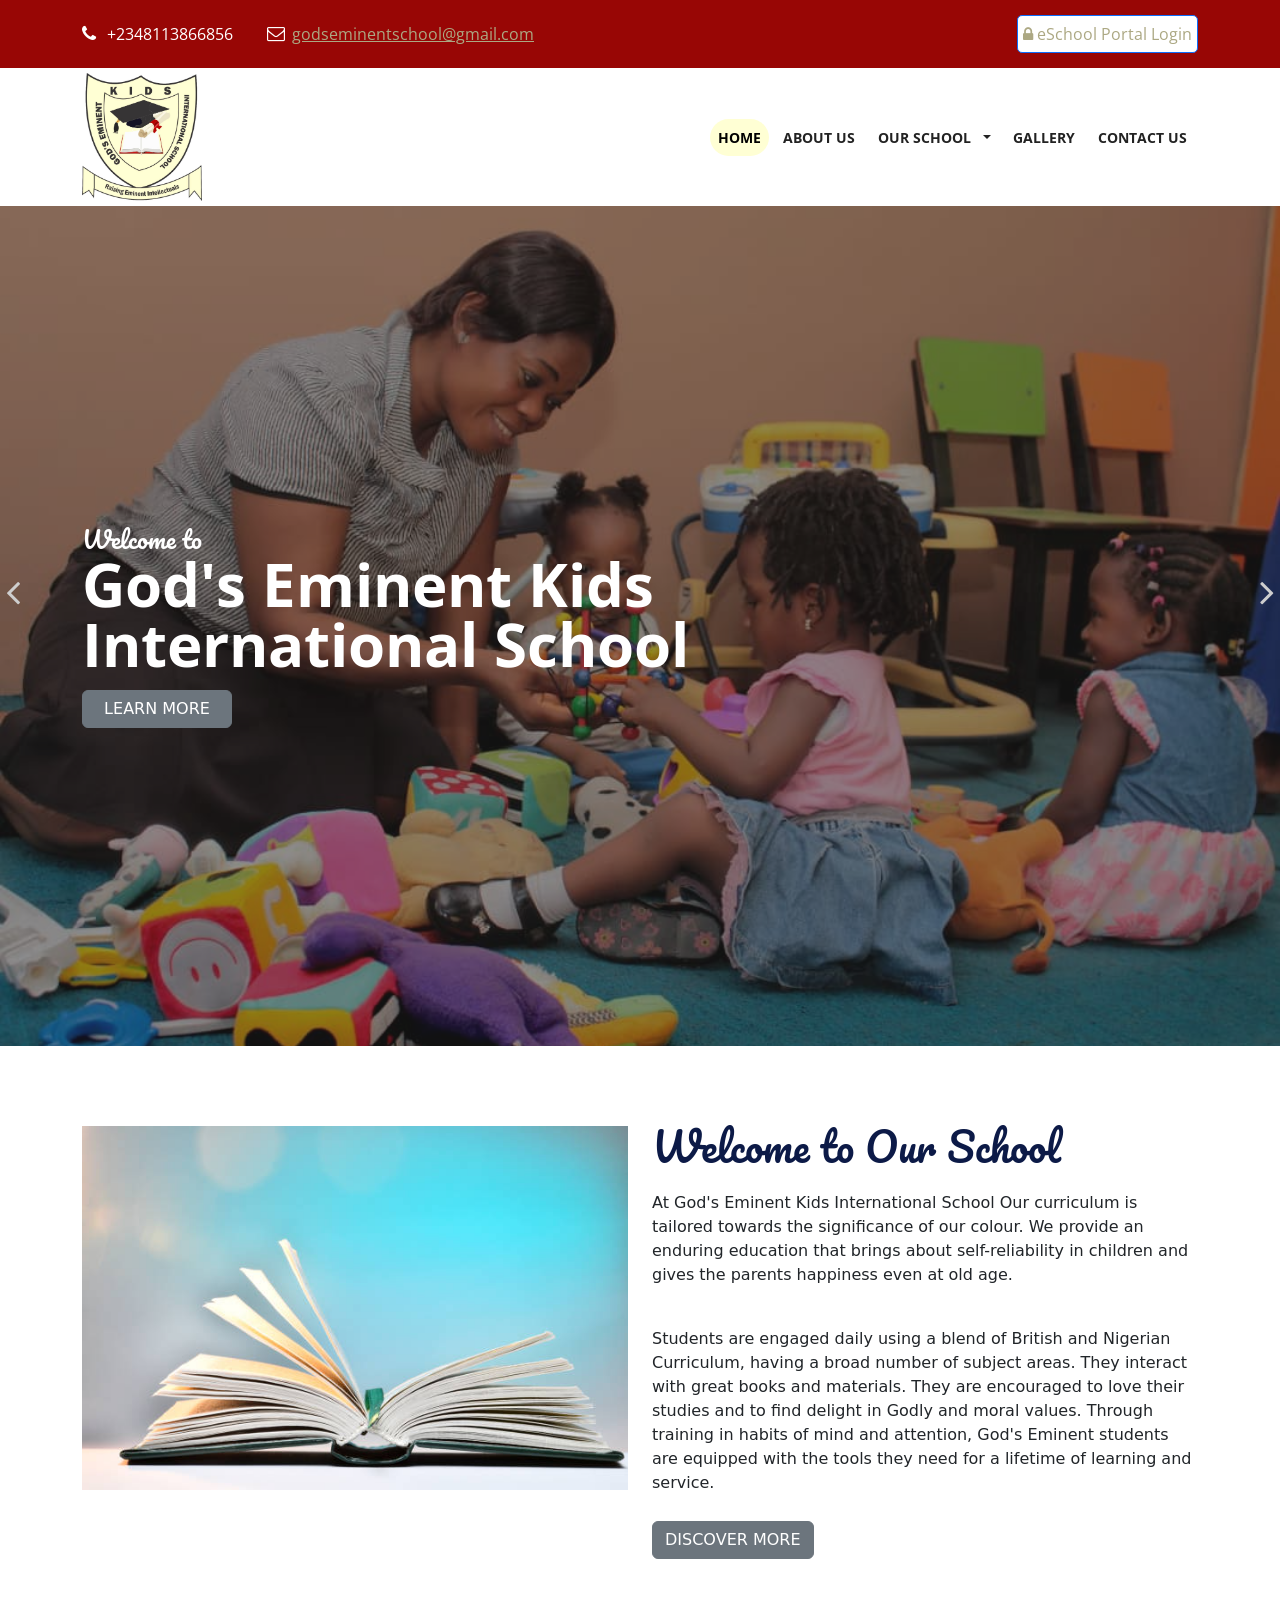
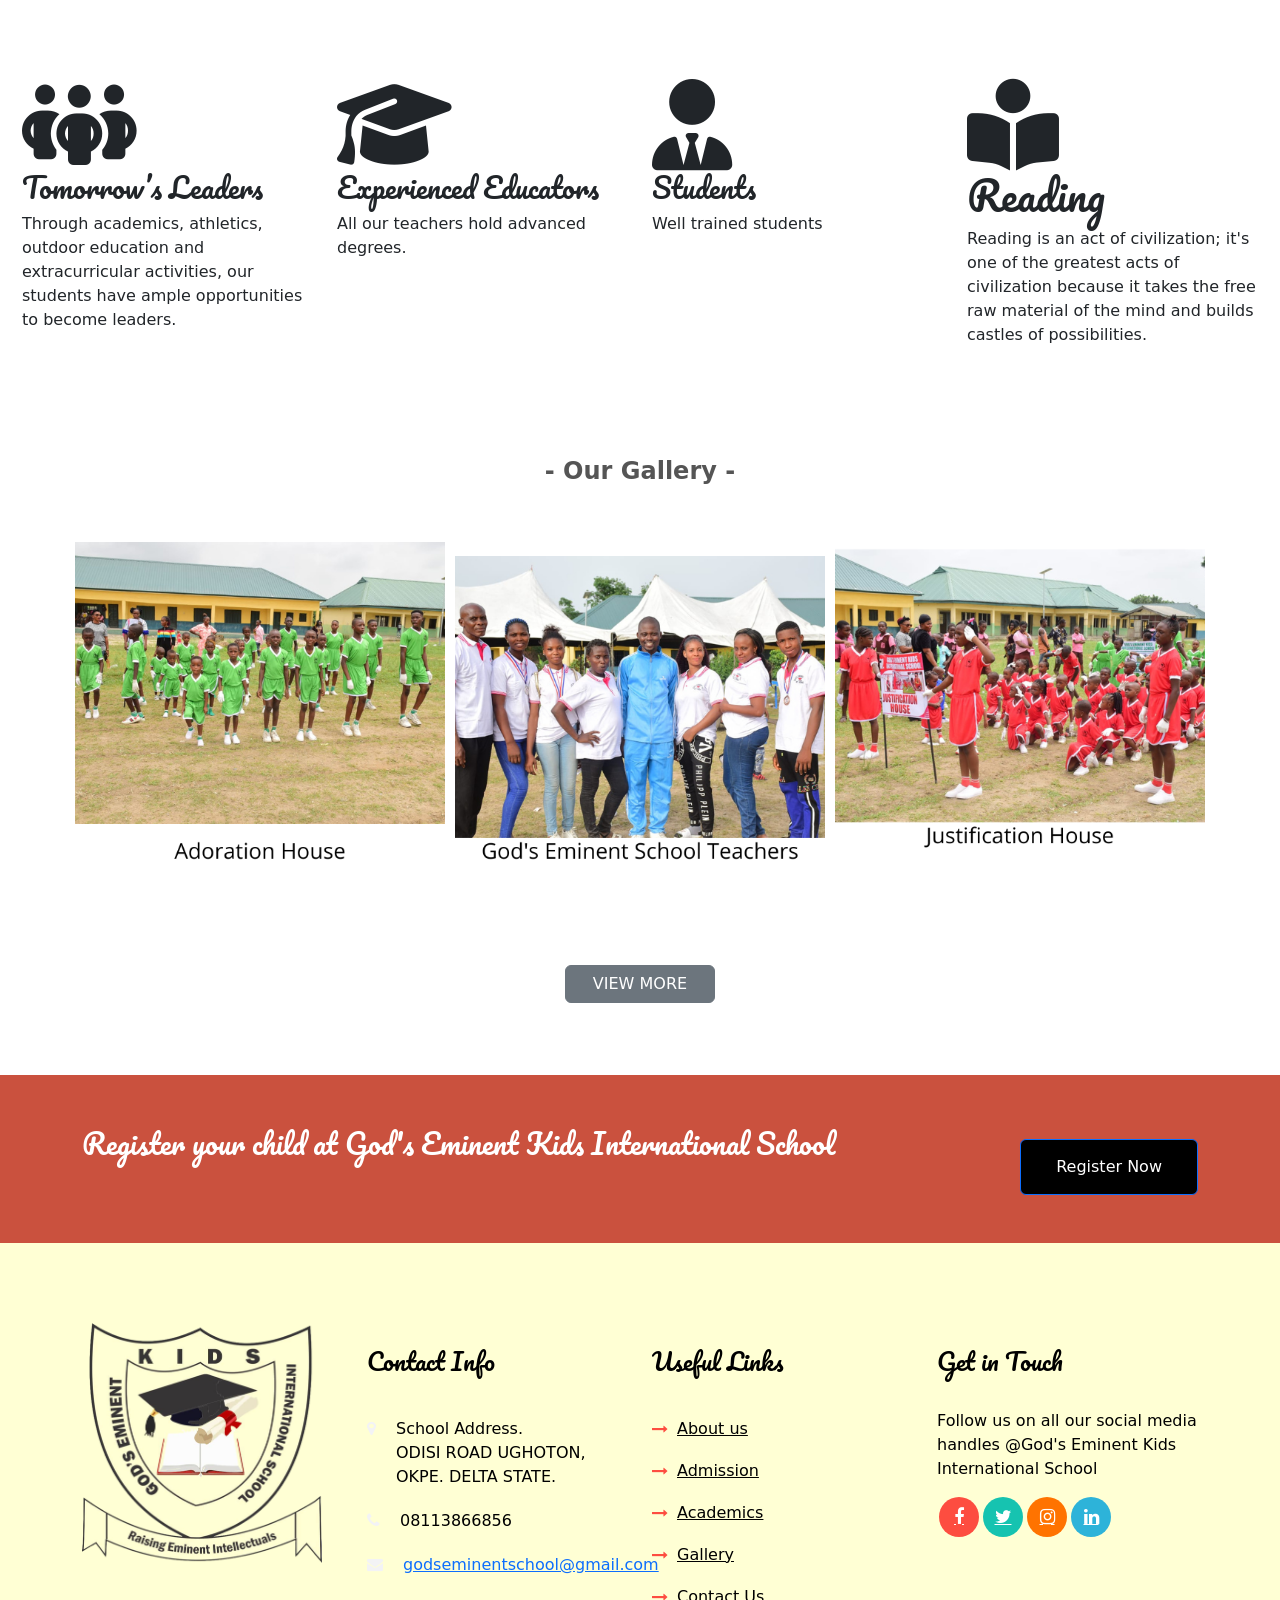
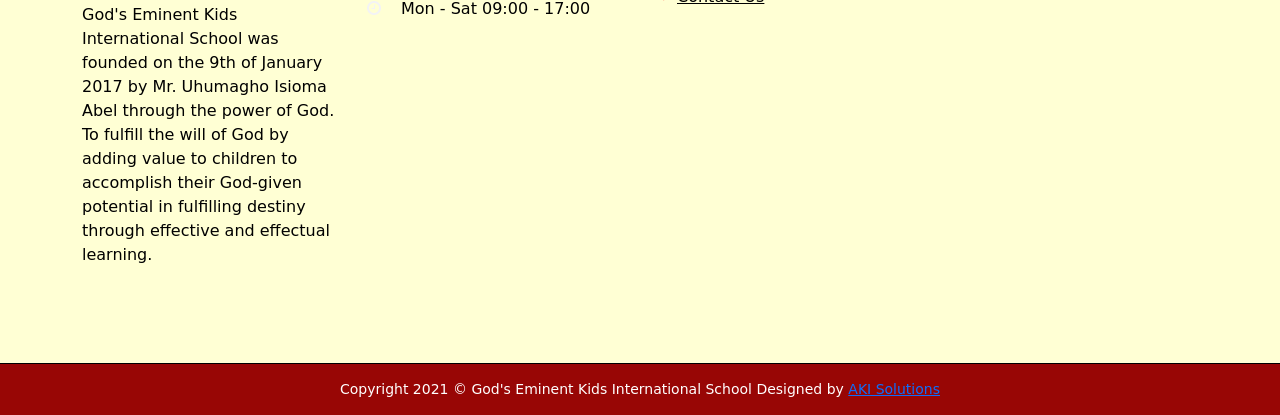
==== commit 847be853: "save to github" ====
--- a/index.html
+++ b/index.html
@@ -13,7 +13,8 @@
 	<meta name="viewport" content="width=device-width, initial-scale=1">
 	<title>God's Eminent School</title>
 
-
+	<!-- awesome link-->
+	<link rel="stylesheet" href="https://cdnjs.cloudflare.com/ajax/libs/font-awesome/6.1.2/css/all.min.css" integrity="sha512-1sCRPdkRXhBV2PBLUdRb4tMg1w2YPf37qatUFeS7zlBy7jJI8Lf4VHwWfZZfpXtYSLy85pkm9GaYVYMfw5BC1A==" crossorigin="anonymous" referrerpolicy="no-referrer"/>
 
 	<!-- ==============================================
 	Favicons
@@ -42,6 +43,9 @@
 	<script src="js/vendor/modernizr.min.js"></script>
 
 	<script src='../../google_analytics_auto.html'></script>
+
+	<!--bootstrap  -->
+	<link href="https://cdn.jsdelivr.net/npm/bootstrap@5.2.0/dist/css/bootstrap.min.css" rel="stylesheet" integrity="sha384-gH2yIJqKdNHPEq0n4Mqa/HGKIhSkIHeL5AyhkYV8i59U5AR6csBvApHHNl/vI1Bx" crossorigin="anonymous">
 </head>
 
 <body>
@@ -278,7 +282,7 @@
 											style="background-color: #A29779 !important;">LEARN MORE</a>
 									</div>
 								</div>
-							</div> --> -->
+							</div> --> 
 
 
 							<!-- <div class="col-sm-12 col-md-3 col-lg-3">
@@ -308,23 +312,18 @@
 			<div class="container">
 				<div class="row">
 					<div class="col-sm-12 col-md-12 col-lg-6">
-						<img src="images/ab.jpg" alt="" class="img-fluid img-border mb-3" style="height: 500px; width: 100%; object-fit: fill;"/>
+						<img style="" src="images/GodEminents/book2.jpg" alt="" class="img-fluid img-border mb-3" style="height: 500px; width: 100%; object-fit: fill;"/>
 					</div>
 					<div class="col-sm-12 col-md-12 col-lg-6">
 						<h2 class="section-heading">
 							Welcome to Our School
 						</h2>
-						<p> At God's Eminent Kids International School Our curriculum is tailored towards the significance of our colour. 
-							We provide Enduring Education that brings about self reliability in children and give the 
-							Parents Happiness even at old age.
+						<p> At God's Eminent Kids International School Our curriculum is tailored towards the significance of our colour. We provide an enduring education that brings about self-reliability in children and gives the parents happiness even at old age.
+
 						</p> <br>
 
 
-						<p> Students are engaged on a daily basis using a blend of British and Nigerian Curriculum
-							having a broad number of subject areas. They interact with great books and materials. They
-							are encouraged to love their studies and to find delight in Godly and moral values. Through
-							training in habits of mint and attention, God's Eminent students are equipped with the
-							tools they need for a lifetime of learning and service.
+						<p> Students are engaged daily using a blend of British and Nigerian Curriculum, having a broad number of subject areas. They interact with great books and materials. They are encouraged to love their studies and to find delight in Godly and moral values. Through training in habits of mind and attention, God's Eminent students are equipped with the tools they need for a lifetime of learning and service.
 						</p>
 						<div class="spacer-10"></div>
 						<a href="about.html" class="btn btn-secondary">DISCOVER MORE</a>
@@ -335,39 +334,67 @@
 		</div>
 	</div>
 
+
+	<!-- awesome -->
+	<section>
+		<div class="row" style="margin: 10px;">
+			<div class="col-lg-3 col-md-6 col-sm-6">
+				<i class="fa-sharp fa-solid fa-people-group" style="font-size: 5.73em;"></i>
+				<h3>Tomorrow’s Leaders</h3>
+				<p>Through academics, athletics, outdoor education and extracurricular activities, our students have ample opportunities to become leaders.</p>
+			</div>
+			<div class="col-lg-3 col-md-6 col-sm-6">
+				<i class="fa-solid fa-graduation-cap" style="font-size: 5.73em;"></i>
+				<h3>Experienced Educators</h3>
+				<p>All our teachers hold advanced degrees.</p>
+			</div>
+			<div class="col-lg-3 col-md-6 col-sm-6">
+				<i class="fa-solid fa-user-tie" style="font-size: 5.73em;"></i>
+				<h3>Students</h3>
+				<p>Well trained students</p>
+			</div> 
+			<div class="col-lg-3 col-md-6 col-sm-6">
+				<i class="fa-sharp fa-solid fa-book-open-reader" style="font-size: 5.73em;"></i>
+				<h1>Reading</h1>
+				<p>Reading is an act of civilization; it's one of the greatest acts of civilization because it takes the free raw material of the mind and builds castles of possibilities.</p>
+			</div>
+
+		</div>
+	</section>
+
 	<!-- FUNFACT -->
-	<div class="section bgi-overlay bgi-cover-center" data-background="images/hh00.jpg"
+	<!-- <div class="section bgi-overlay bgi-cover-center" data-background="images/hh00.jpg"
 		style="background-position: top;">
 		<div class="content-wrap">
 			<div class="container">
-				<div class="row">
+				<div class="row"> -->
 					<!-- Item 1 -->
-					<div class="col-sm-6 col-md-3">
+					<!-- <div class="col-sm-6 col-md-3">
 						<div class="rs-funfact bg-primary">
 							<div class="box-fun">
 								<h2>Excellent</h2>
 							</div>
 							<div class="title">Students</div>
 						</div>
-					</div>
+					</div> -->
 					<!-- Item 2 -->
-					<div class="col-sm-6 col-md-3">
+					<!-- <div class="col-sm-6 col-md-3">
 						<div class="rs-funfact bg-secondary">
 							<div class="box-fun">
 								<h2>Professional</h2>
 							</div>
 							<div class="title">Teachers</div>
 						</div>
-					</div>
+					</div> -->
 					<!-- Item 3 -->
-					<div class="col-sm-6 col-md-3">
+					<!-- <div class="col-sm-6 col-md-3">
 						<div class="rs-funfact bg-tertiary">
 							<div class="box-fun">
 								<h2>Chirpy</h2>
 							</div>
 							<div class="title">Class Rooms</div>
 						</div>
-					</div>
+					</div> -->
 					<!-- Item 4 -->
 					<!-- <div class="col-sm-6 col-md-3">
 						<div class="rs-funfact bg-quaternary">
@@ -377,10 +404,10 @@
 							<div class="title"> School bus</div>
 						</div>
 					</div> -->
-				</div>
-			</div>
-		</div>
-	</div>
+				<!-- </div>
+			</div>
+		</div>
+	</div> -->
 
 
 
@@ -513,11 +540,11 @@
 					<div class="col-sm-12 col-md-12">
 						<div class="cta-1">
 							<div class="body-text mb-3">
-								<h3 class="my-1 text-secondary">Register your child at God's Eminent Kids International School</h3>
+								<h3 class="my-1 text-secondary text-white">Register your child at God's Eminent Kids International School</h3>
 
 							</div>
 							<div class="body-action">
-								<a href="contact.html" class="btn btn-primary mt-3">Register Now</a>
+								<a href="contact.html" class="btn btn-primary mt-3" style="background-color: black;">Register Now</a>
 							</div>
 						</div>
 					</div>
@@ -556,8 +583,7 @@
 						<div class="footer-item">
 							<img src="images/GodEminents/logo-removebg-preview.png" alt="logo bottom" class="logo-bottom">
 							<div class="spacer-30"></div>
-							<p>God's Eminent Kids International School was founded on 9th January, 2017 by Mr Uhumagho Isioma Abel through the power of God.
-								To perform the will of God by adding Value to children to accomplish God given potential in fulfilling destiny by effective and effectual learning. </p>
+							<p>God's Eminent Kids International School was founded on the 9th of January 2017 by Mr. Uhumagho Isioma Abel through the power of God. To fulfill the will of God by adding value to children to accomplish their God-given potential in fulfilling destiny through effective and effectual learning.</p>
 
 						</div>
 					</div>
@@ -641,7 +667,7 @@
 			<div class="container">
 				<div class="row">
 					<div class="col-sm-12 col-md-12">
-						<p style="color: #fff;" class="ftex">Copyright 2021 &copy; <span class="color-primary">God's Eminent Kids International School</span>.
+						<p style="color: #fff;" class="ftex">Copyright 2021 &copy; <span class="color-primary">God's Eminent Kids International School</span>
 							Designed by <span class="color-primary"> <a href="https://akisolutions.com.ng/">AKI Solutions </a></span></p>
 					</div>
 				</div>
@@ -649,6 +675,10 @@
 		</div>
 
 	</div>
+
+
+	<!-- bootsrap -->
+	<script src="https://cdn.jsdelivr.net/npm/bootstrap@5.2.0/dist/js/bootstrap.bundle.min.js" integrity="sha384-A3rJD856KowSb7dwlZdYEkO39Gagi7vIsF0jrRAoQmDKKtQBHUuLZ9AsSv4jD4Xa" crossorigin="anonymous"></script>
 
 	<!-- JS VENDOR -->
 	<script src="js/vendor/jquery.min.js"></script>
--- a/css/style.css
+++ b/css/style.css
@@ -2545,7 +2545,7 @@
  */
 /* 4.1 - NAVBAR */
 .topbar {
-  background-color:#000; 
+  background-color:#980605; 
   color: #ffffff;
   font-family: "Open Sans", sans-serif; }
   .topbar .row {
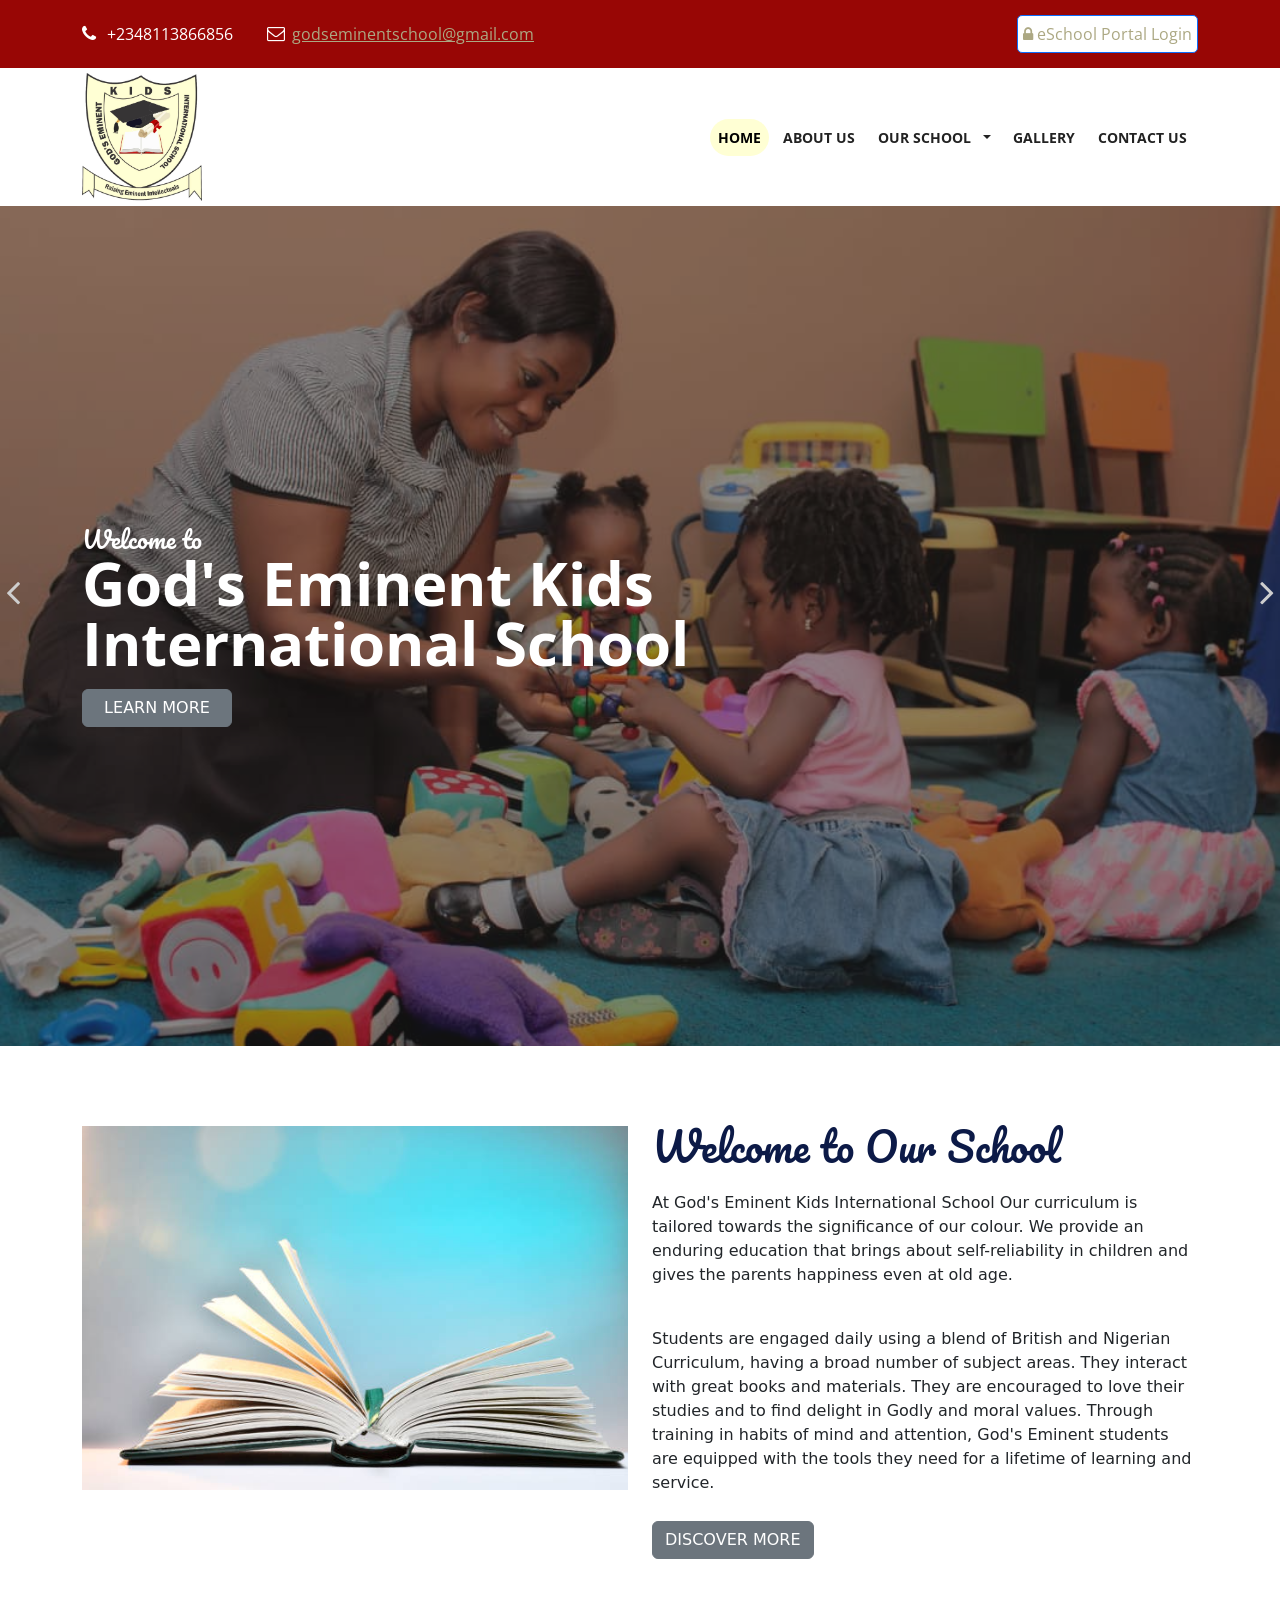
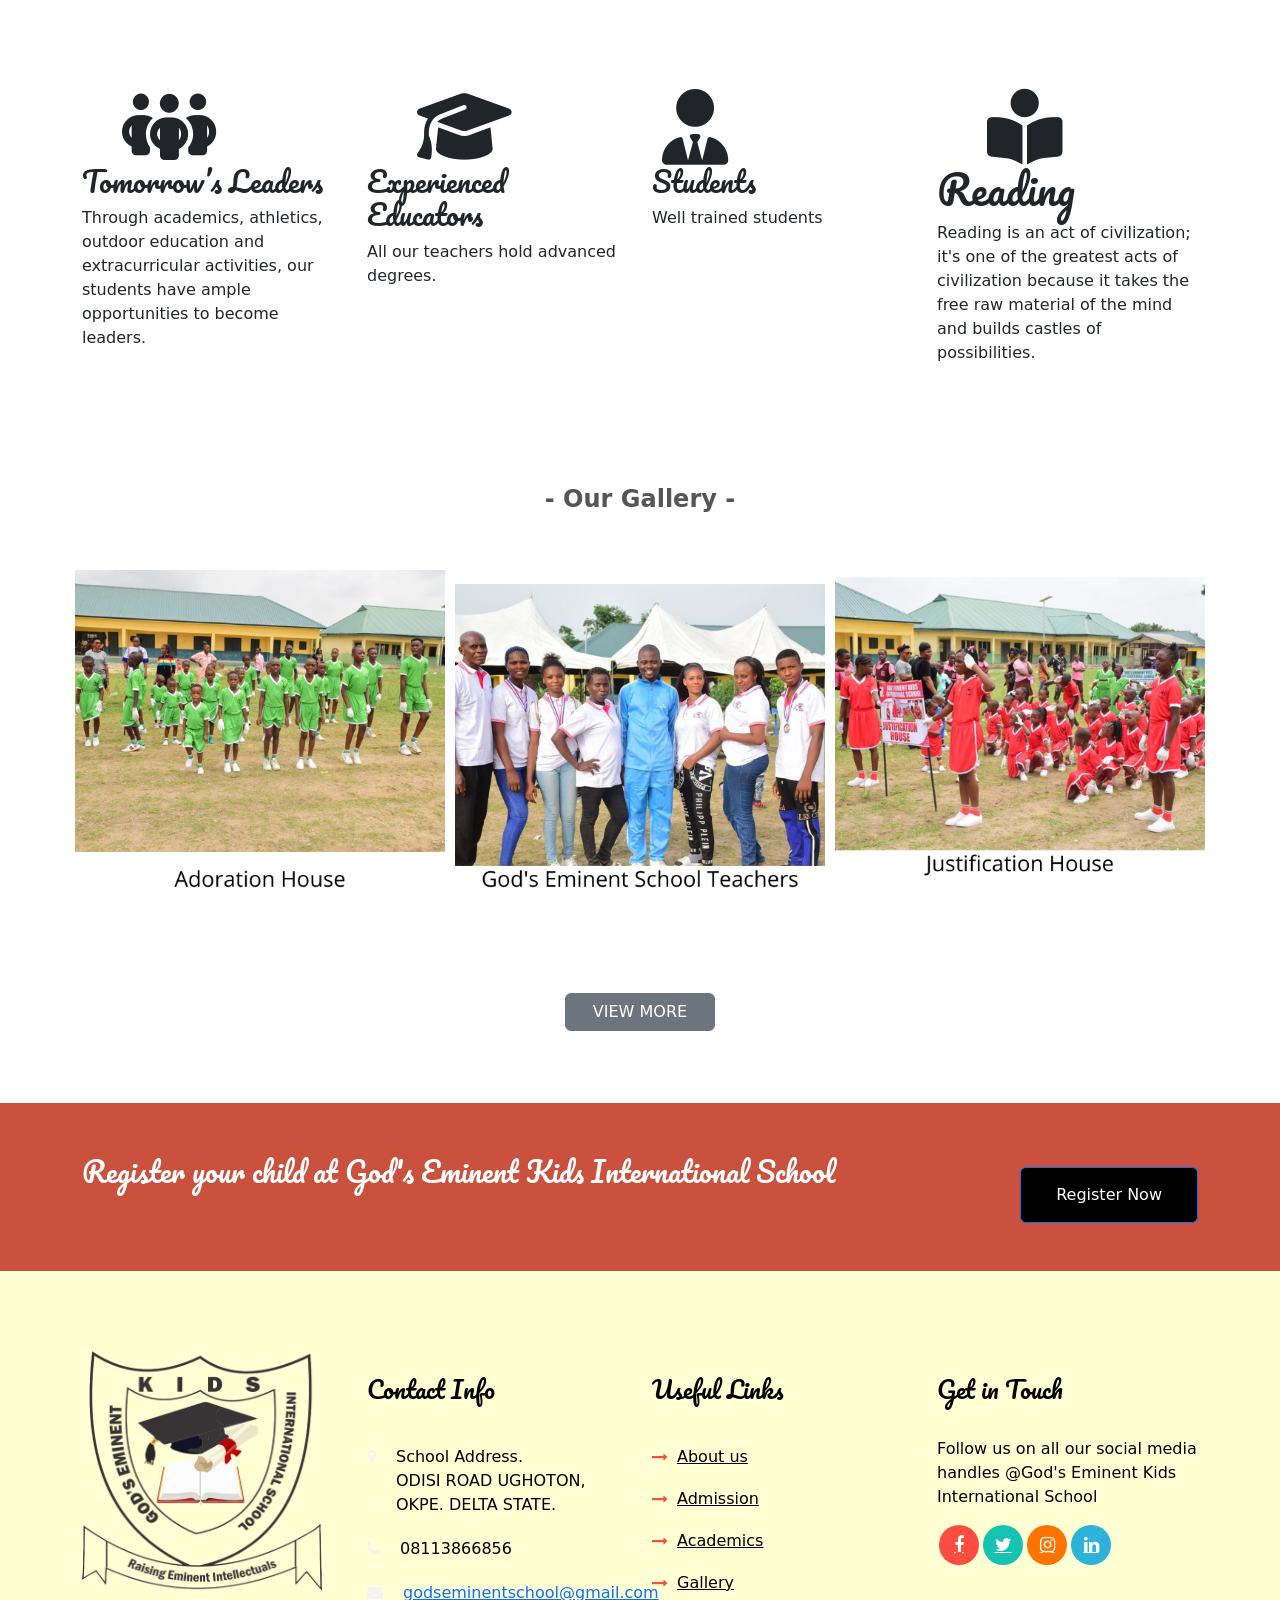
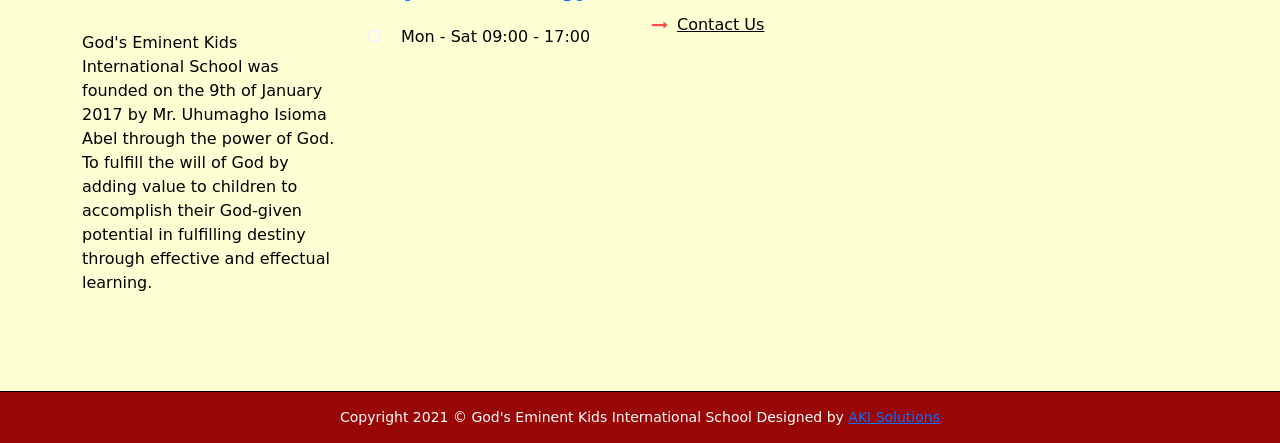
==== commit 1d3a7ea7: "save to github" ====
--- a/index.html
+++ b/index.html
@@ -19,15 +19,12 @@
 	<!-- ==============================================
 	Favicons
 	=============================================== -->
-	<!-- <link rel="apple-touch-icon" sizes="180x180" href="favicon/apple-touch-icon.png"> -->
-    <link rel="icon" type="image/png" sizes="32x32" href="favicon/favicon-32x32.png">
-    <!-- <link rel="icon" type="image/png" sizes="16x16" href="favicon/favicon-16x16.png"> -->
-    <link rel="manifest" href="favicon/site.webmanifest">
-
-	<link rel="stylesheet" href="https://cdnjs.cloudflare.com/ajax/libs/animate.css/4.1.1/animate.min.css" />
-	<!-- ==============================================
-	CSS VENDOR
-	=============================================== -->
+	<link rel="apple-touch-icon" sizes="180x180" href="/apple-touch-icon.png">
+	<link rel="icon" type="image/png" sizes="32x32" href="/favicon-32x32.png">
+	<link rel="icon" type="image/png" sizes="16x16" href="/favicon-16x16.png">
+	<link rel="manifest" href="/site.webmanifest">
+	<!-- CSS VENDOR -->
+	<!---=============================================== -->
 	<link rel="stylesheet" type="text/css" href="css/vendor/bootstrap.min.css" />
 	<link rel="stylesheet" type="text/css" href="css/vendor/font-awesome.min.css">
 	<link rel="stylesheet" type="text/css" href="css/vendor/owl.carousel.min.css">
@@ -337,24 +334,24 @@
 
 	<!-- awesome -->
 	<section>
-		<div class="row" style="margin: 10px;">
+		<div class="row" style="margin: 20px 40px; padding: 0 30px;">
 			<div class="col-lg-3 col-md-6 col-sm-6">
-				<i class="fa-sharp fa-solid fa-people-group" style="font-size: 5.73em;"></i>
+				<i class="fa-sharp fa-solid fa-people-group" style="position: relative; right: -40px; font-size: 4.73em;"></i>
 				<h3>Tomorrow’s Leaders</h3>
 				<p>Through academics, athletics, outdoor education and extracurricular activities, our students have ample opportunities to become leaders.</p>
 			</div>
 			<div class="col-lg-3 col-md-6 col-sm-6">
-				<i class="fa-solid fa-graduation-cap" style="font-size: 5.73em;"></i>
+				<i class="fa-solid fa-graduation-cap" style="position: relative; right: -50px; font-size: 4.73em;"></i>
 				<h3>Experienced Educators</h3>
 				<p>All our teachers hold advanced degrees.</p>
 			</div>
 			<div class="col-lg-3 col-md-6 col-sm-6">
-				<i class="fa-solid fa-user-tie" style="font-size: 5.73em;"></i>
+				<i class="fa-solid fa-user-tie" style="position: relative; right: -10px; font-size: 4.73em;"></i>
 				<h3>Students</h3>
 				<p>Well trained students</p>
 			</div> 
 			<div class="col-lg-3 col-md-6 col-sm-6">
-				<i class="fa-sharp fa-solid fa-book-open-reader" style="font-size: 5.73em;"></i>
+				<i class="fa-sharp fa-solid fa-book-open-reader" style="position: relative; right: -50px; font-size: 4.73em;"></i>
 				<h1>Reading</h1>
 				<p>Reading is an act of civilization; it's one of the greatest acts of civilization because it takes the free raw material of the mind and builds castles of possibilities.</p>
 			</div>
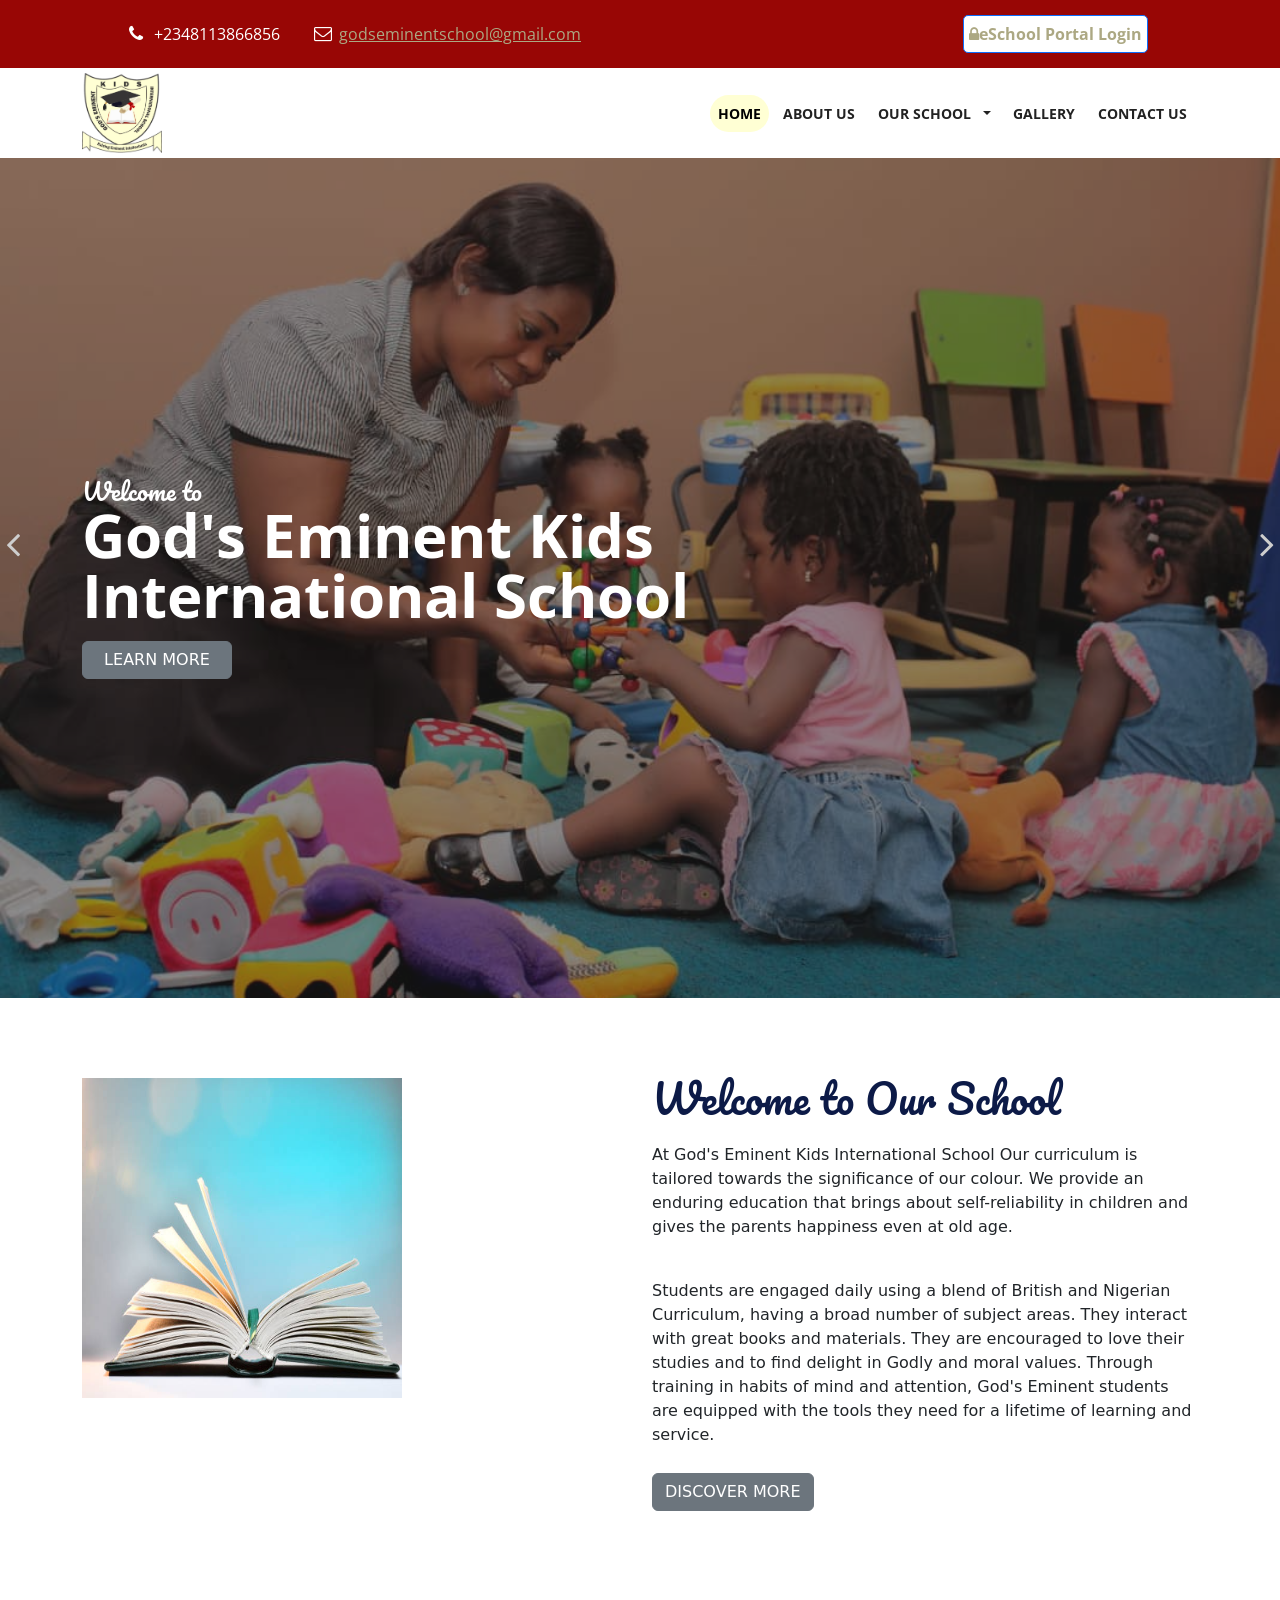
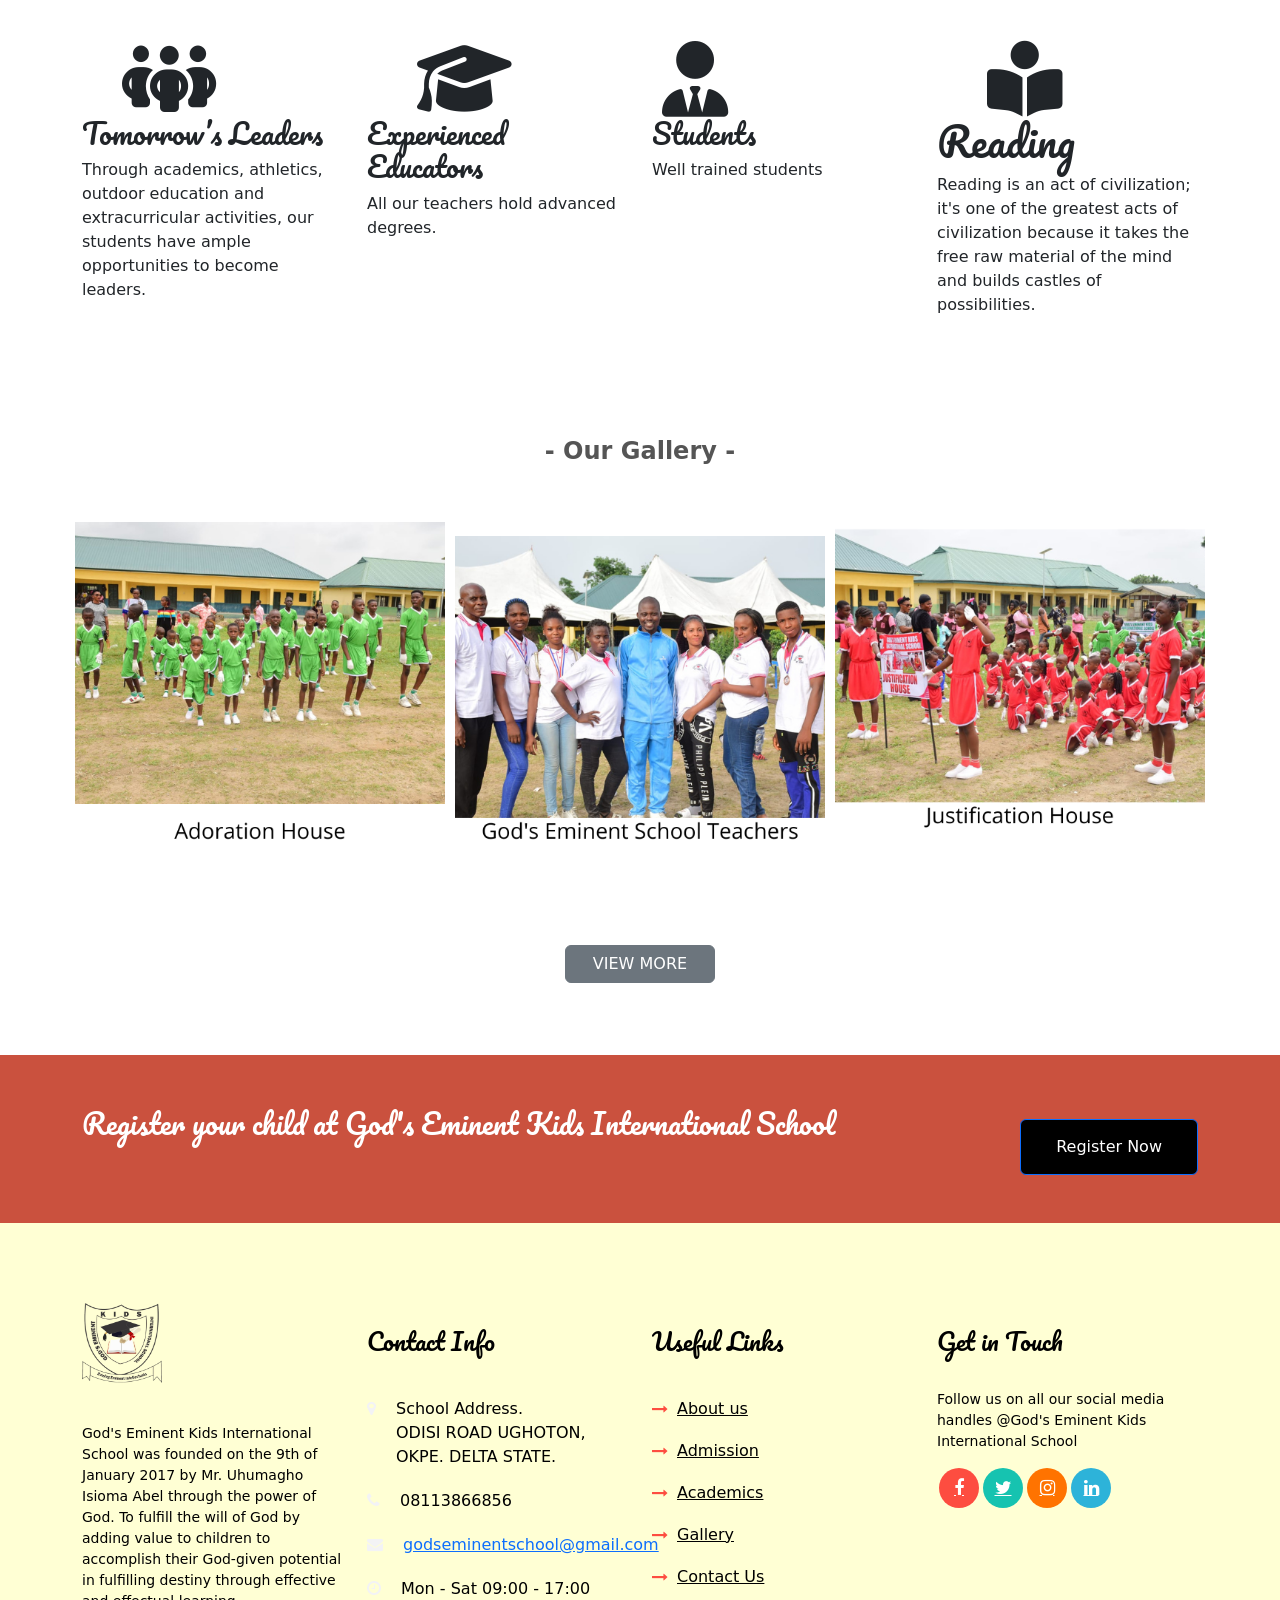
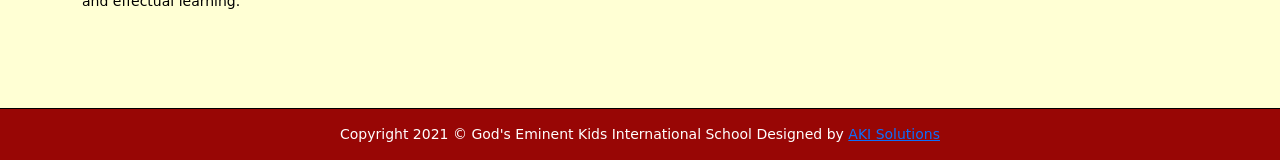
==== commit d226c9de: "save to github" ====
--- a/index.html
+++ b/index.html
@@ -63,7 +63,7 @@
 			<div class="container">
 				<div class="row align-items-center">
 					<div class="col-sm-8 col-md-6">
-						<div class="info">
+						<div style="text-align: center;" class="info">
 							<div class="info-item">
 								<i class="fa fa-phone"></i> 
 								+2348113866856
@@ -81,8 +81,8 @@
 							<a href="https://twitter.com/SchoolCrown" class="tw"><i class="fa fa-twitter"></i></a> 
 							<a href="#" class="ig"><i class="fa fa-instagram"></i></a> 
 							<a href="#" class="in"><i class="fa fa-linkedin"></i></a> -->
-							<a href="https://eschool-ng.com/login.php" class="btn btn-primary kkd"> <i
-									class="fa fa-lock"></i> eSchool Portal Login</a>
+							<a style="position: relative; right: 50px;" href="https://eschool-ng.com/login.php" class="btn btn-primary kkd" style="color: #000;"> <i
+									class="fa fa-lock"></i><b>eSchool Portal Login</b></a>
 							<style>
 								.sosmed-icon a {
 									color: #ffffff;
@@ -91,13 +91,17 @@
 								}
 
 								.kkd {
+									color: #000;
 									border-radius: 5px !important;
-									background-color: #ffffff !important;
+									background-color: #ffff !important;
 									padding-left: 5px;
 									padding-right: 5px;
 
 
 								}
+								.kkd :hover {
+									color: #000;
+								}
 							</style>
 						</div>
 					</div>
@@ -110,7 +114,7 @@
 			<div class="container">
 				<nav id="navbar-example" class="navbar navbar-expand-lg">
 					<a class="navbar-brand jk" href="index.html">
-						<img src="images/GodEminents/logo.jpeg" alt="logo">
+						<img style=" width: 5rem; height: 5rem; " src="images/GodEminents/logo.jpeg" alt="logo">
 					</a>
 
 					<style type="text/css">
@@ -309,7 +313,7 @@
 			<div class="container">
 				<div class="row">
 					<div class="col-sm-12 col-md-12 col-lg-6">
-						<img style="" src="images/GodEminents/book2.jpg" alt="" class="img-fluid img-border mb-3" style="height: 500px; width: 100%; object-fit: fill;"/>
+						<img style=" width: 20rem; height: 20rem; " src="images/GodEminents/book2.jpg" alt="" class="img-fluid img-border mb-3" style="height: 500px; width: 100%; object-fit: fill;"/>
 					</div>
 					<div class="col-sm-12 col-md-12 col-lg-6">
 						<h2 class="section-heading">
@@ -578,7 +582,7 @@
 				<div class="row">
 					<div class="col-sm-12 col-md-6 col-lg-3">
 						<div class="footer-item">
-							<img src="images/GodEminents/logo-removebg-preview.png" alt="logo bottom" class="logo-bottom">
+							<img src="images/GodEminents/logo-removebg-preview.png" width= "20px" alt="logo bottom" class="logo-bottom">
 							<div class="spacer-30"></div>
 							<p>God's Eminent Kids International School was founded on the 9th of January 2017 by Mr. Uhumagho Isioma Abel through the power of God. To fulfill the will of God by adding value to children to accomplish their God-given potential in fulfilling destiny through effective and effectual learning.</p>
 
--- a/css/style.css
+++ b/css/style.css
@@ -3334,8 +3334,8 @@
 
   .footer .footer-item .logo-bottom {
     margin-bottom: 10px;
-    width: 15rem;
-    height: 15rem; }
+    width: 5rem;
+    height: 5rem; }
   .footer .footer-item .footer-title {
     font-size: 24px;
     padding: 20px 0 30px 0;
@@ -3347,6 +3347,9 @@
     margin-top: 50px;
     margin-bottom: 30px;
     display: inline-block; }
+    .footer .footer-item p{
+      font-size: 14px;
+    }
     .footer .footer-item .footer-sosmed a .item {
       color: #ffffff;
       display: table-cell;
